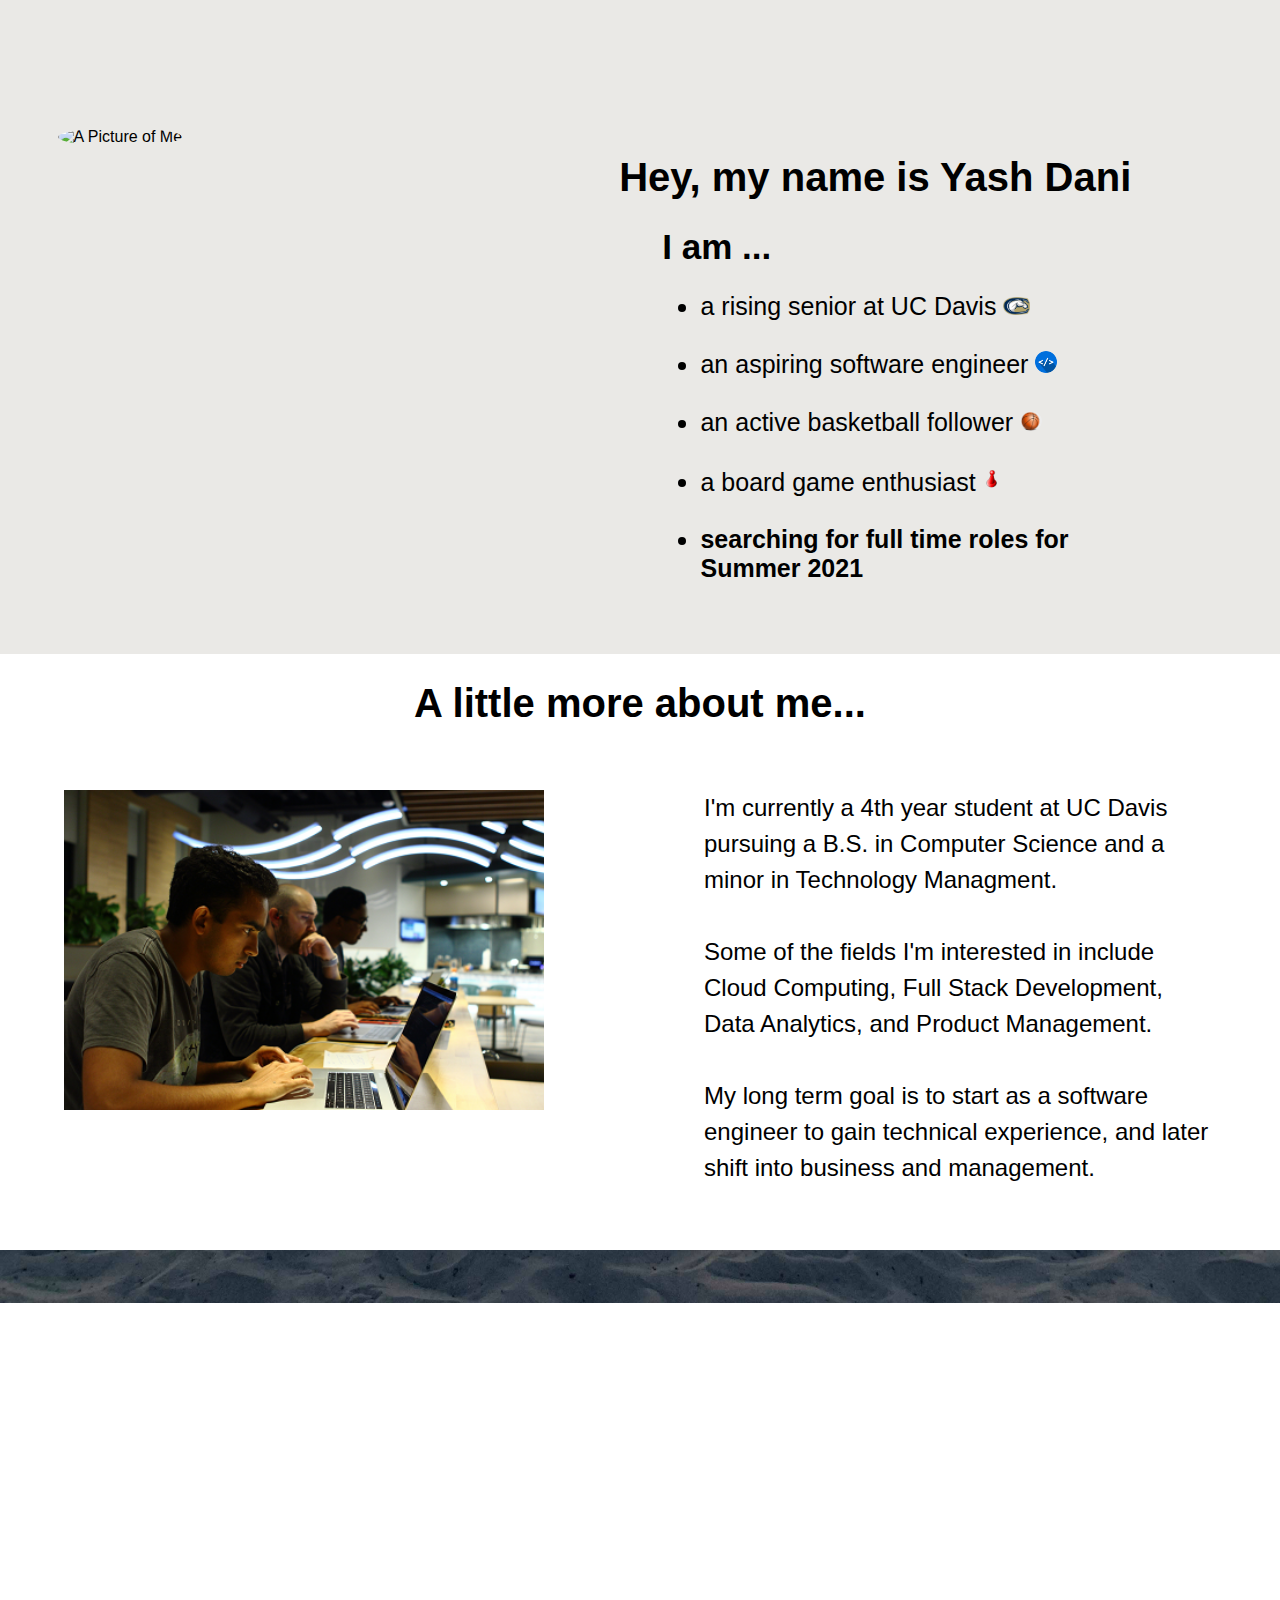
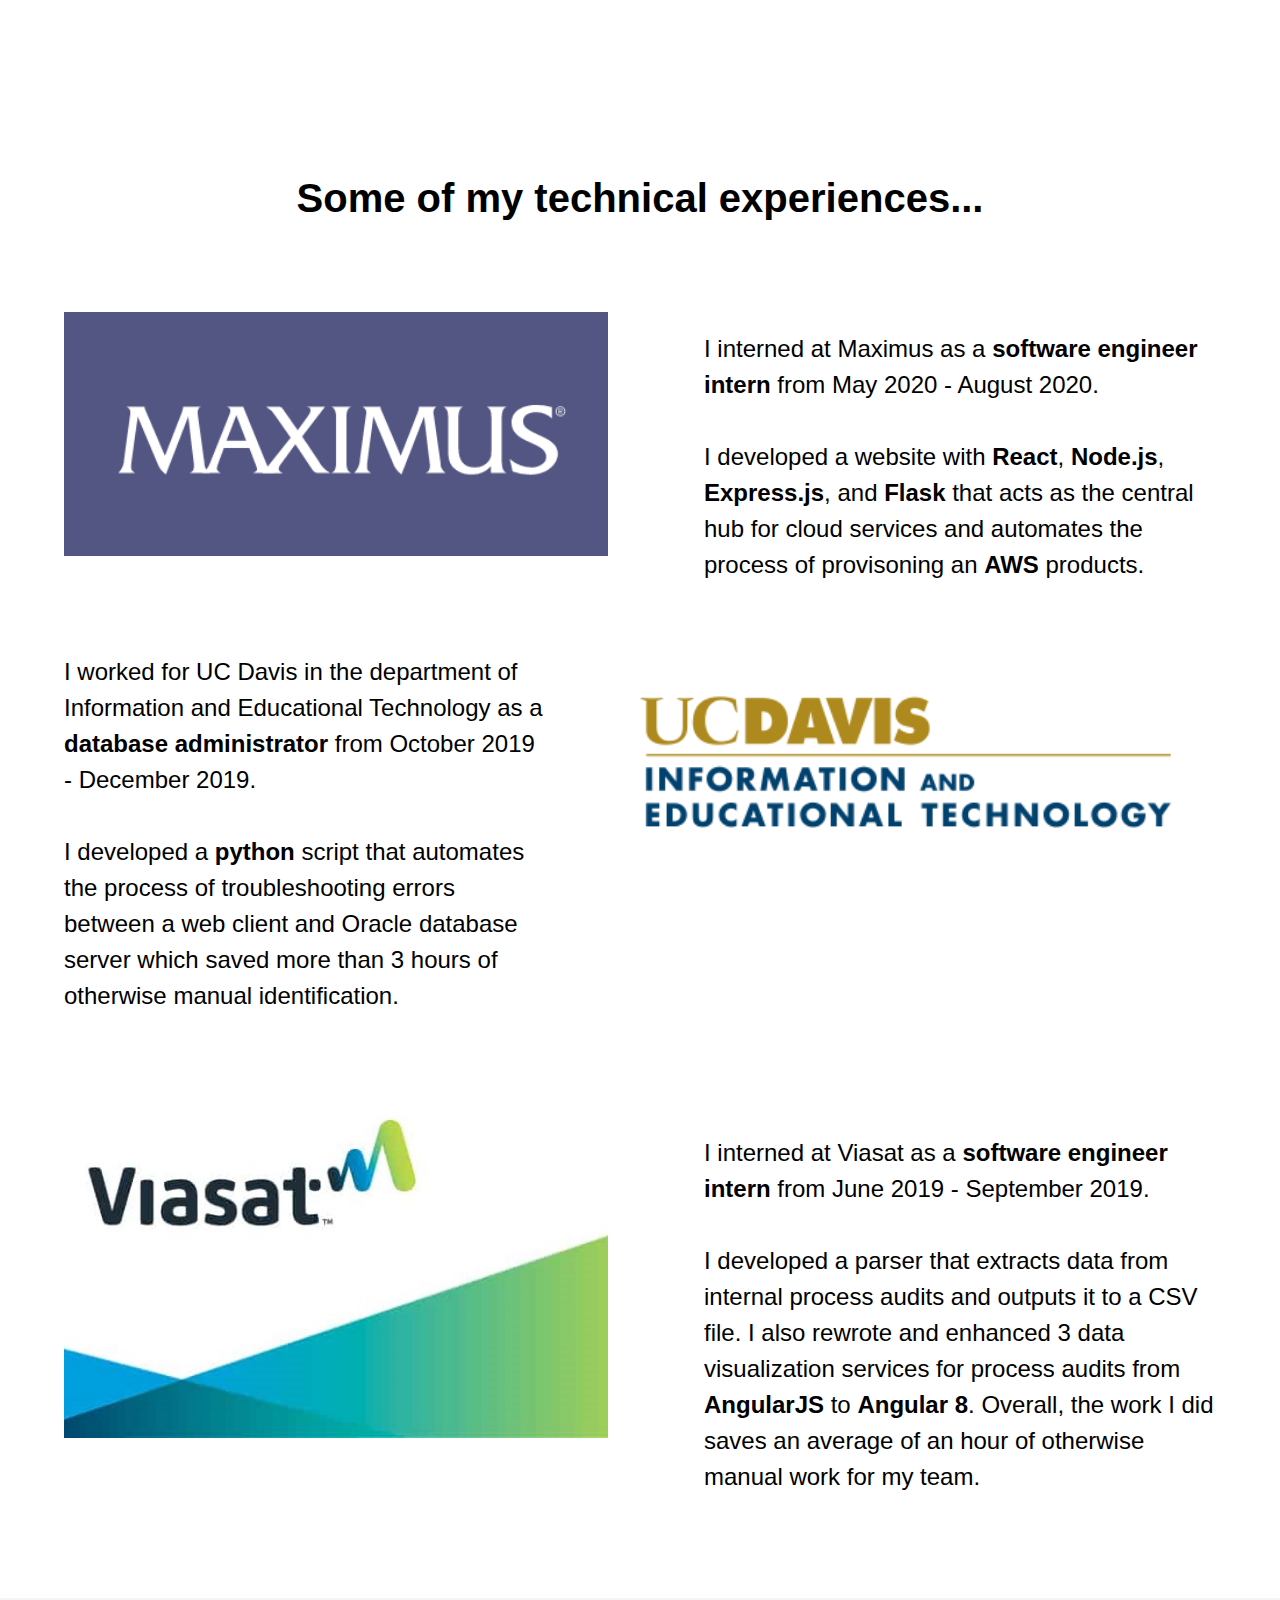
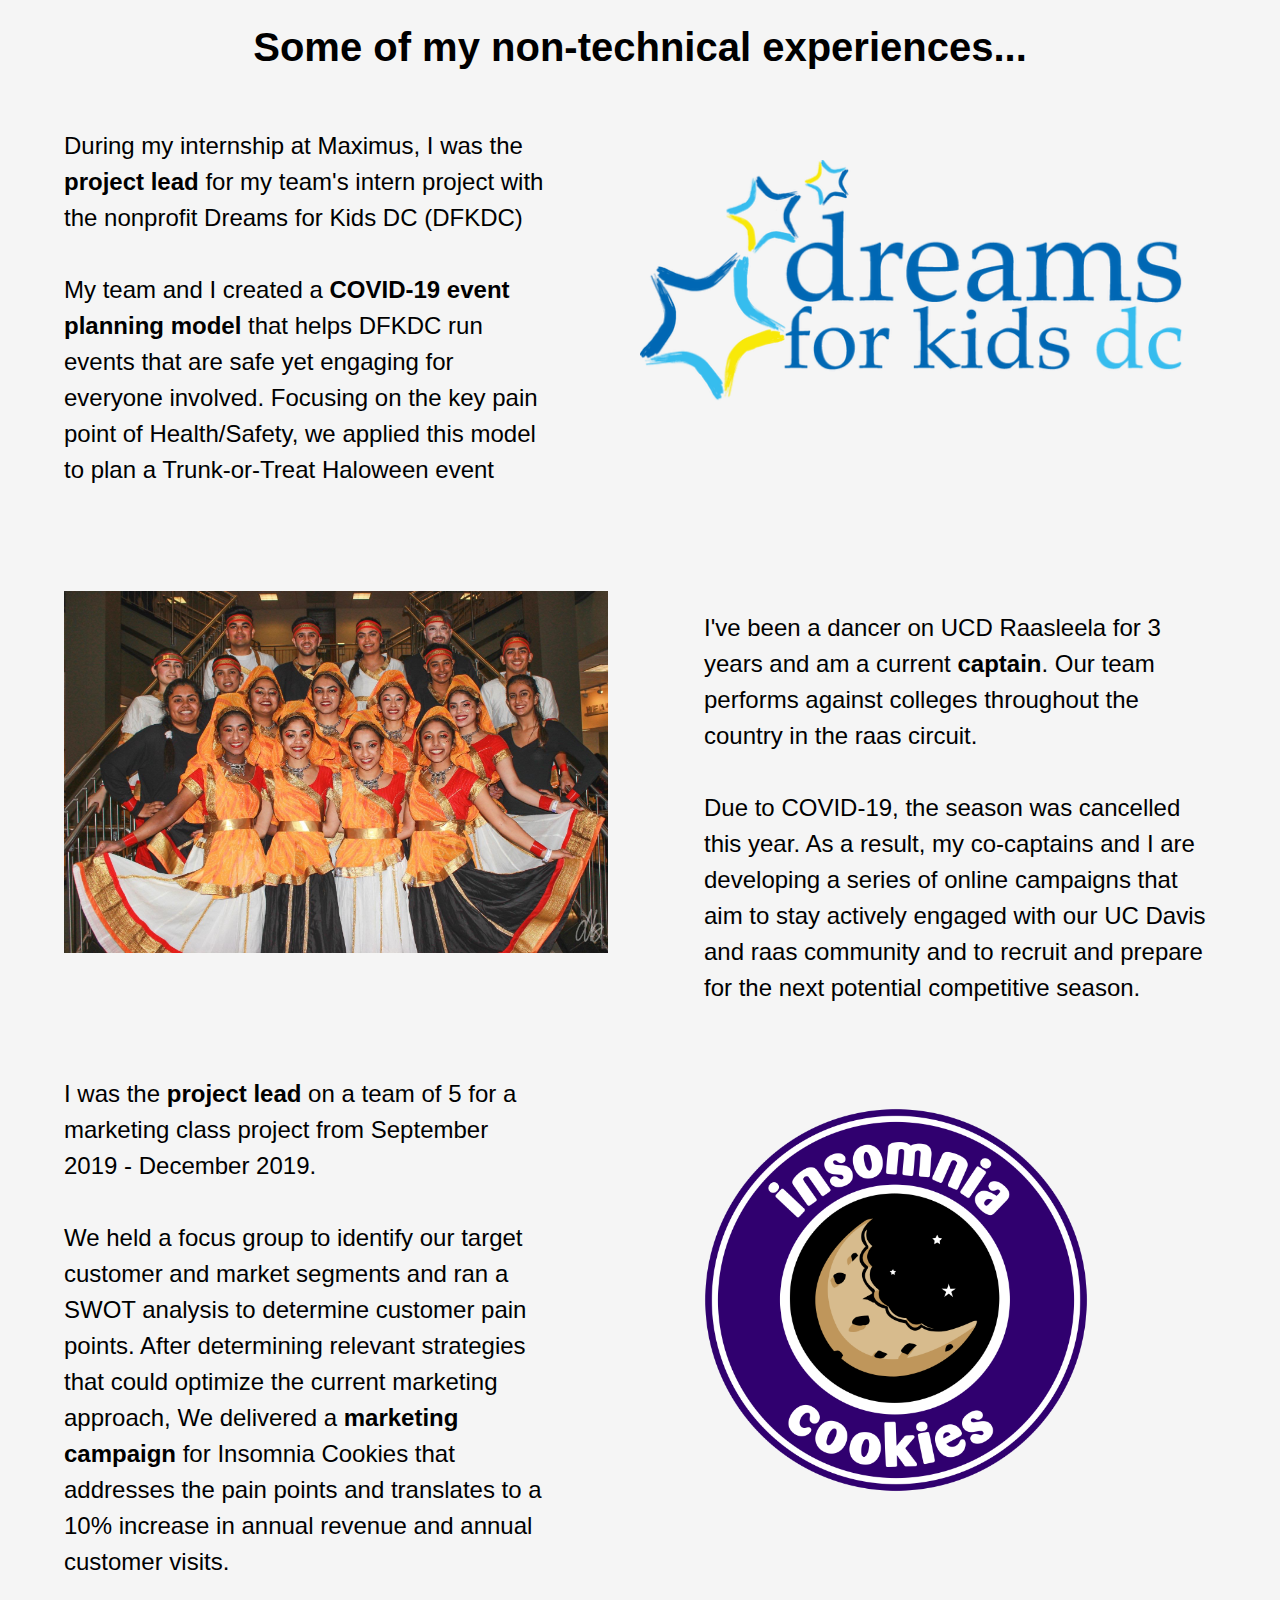
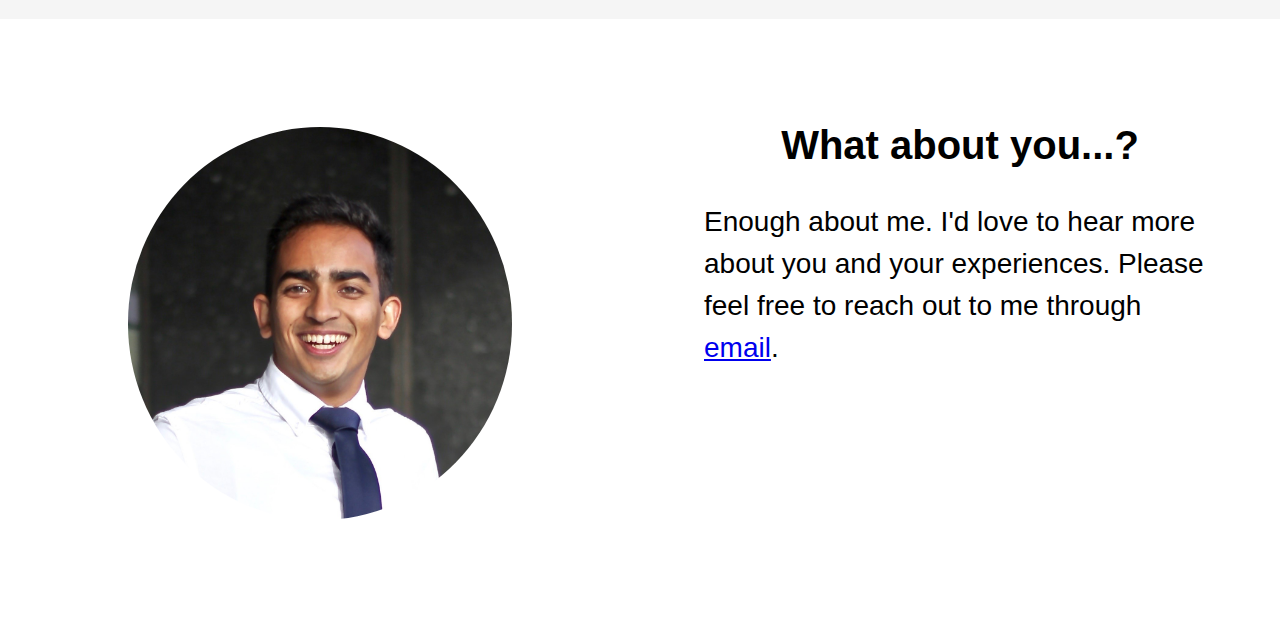
==== index.html @ a45365fd "updated viasat image name" ====
<!DOCTYPE html>
<html lang="en">
<head>
<title>Yash Dani - Home</title>
<meta charset="utf-8">
<meta name="viewport" content="width=device-width, initial-scale=1.0">
<link href="index.css" rel="stylesheet">
<link rel="icon" type="image/png" href="favicon-32x32.png" sizes="32x32" />
<link rel="icon" type="image/png" href="favicon-16x16.png" sizes="16x16" />
</head>
<body>
    <div id="header">
		<div id="profileContainer">
			<img src="profile.png" alt="A Picture of Me" id="profile">
		</div>
		<div id="headerTextContainer">
            <h1>Hey, my name is Yash Dani</h1>
            <div id="headerText">
                <h1>I am ...</h1> 
                <ul>
                    <li>
                        a rising senior at UC Davis
                        <img src="ucd.png" alt="UC Davis logo" id='ucd'>
                    </li>
                    <br>
                    <li>
                        an aspiring software engineer
                        <img src="codeLogo.png" alt="Code Symbol" id='codeLogo'>
                    </li>
                    <br>
                    <li>
                        an active basketball follower 
                        <img src="sports.jpg" alt="Sports" id='sports'>
                    </li>
                    <br>
                    <li>
                        a board game enthusiast
                        <img src="games.png" alt="Board Game Token" id='games'>
                    </li>
                    <br>
                    <li>
                        <span id="jobSearch">searching for full time roles for Summer 2021</span>
                    </li>
                </ul>

                
            </div>
        </div>
    </div>
    <div id="about">
        <h1 class="sectionHead">A little more about me...</h1>
        <div id="aboutContentContainer">
            <div id="aboutCodeImage">
                <img src="code.png" alt="Me coding" id='code'>
            </div>
            <div id="aboutCodeTextContainer">
                <div id="aboutCodeText">
                    I'm currently a 4th year student at UC Davis pursuing  a B.S. in 
                    Computer Science and a minor in Technology Managment.
                    <br>
                    <br>
                    Some of the fields I'm interested in include Cloud Computing,
                    Full Stack Development, Data Analytics, and Product Management.
                    <br>
                    <br>
                    My long term goal is to start as a software 
                    engineer to gain technical experience, and later 
                    shift into business and management. 
                </div>
            </div>
        </div>
    </div>

    <div id=parallax> </div>

    <div id="techExperience">
        <h1 class="sectionHead">Some of my technical experiences...</h1>
        <div id="oddContentContainer">
            <div id="oddImage">
                <img src="maximus.png" alt="Logo of Maximus" id='maximus'>
            </div>
            <div id="oddTextContainer">
                <div id="oddText">
                    I interned at Maximus as a <span class="bold">software engineer intern</span> from
                    May 2020 - August 2020.
                    <br>
                    <br>
                    I developed a website with <span class="bold">React</span>, <span class="bold">Node.js</span>, 
                    <span class="bold">Express.js</span>, and <span class="bold">Flask</span> that acts as the central 
                    hub for cloud services and automates the process of provisoning an <span class="bold">AWS</span> products.
                </div>
            </div>
        </div>

        <div id="evenContentContainer">
            <div id="evenImage">
                <img src="iet.png" alt="Logo of UC Davis IET" id='iet'>
            </div>
            <div id="evenTextContainer">
                <div id="evenText">
                    I worked for UC Davis in the department of Information and Educational Technology as a
                    <span class="bold">database administrator</span> from October 2019 - December 2019.
                    <br>
                    <br>
                    I developed a <span class="bold">python</span> script that automates the process of troubleshooting 
                    errors between a web client and Oracle database server which saved more than 3 hours of otherwise manual 
                    identification.
                </div>
            </div>
        </div>

        <div id="oddContentContainer">
            <div id="oddImage">
                <img src="Viasat.jpg" alt="Logo of Viasat" id='viasat'>
            </div>
            <div id="oddTextContainer">
                <div id="oddText">
                    I interned at Viasat as a <span class="bold">software engineer intern</span> from
                    June 2019 - September 2019.
                    <br>
                    <br>
                    I developed a parser that extracts data from internal process audits and outputs it to a CSV file.
                    I also rewrote and enhanced 3 data visualization services for process audits from 
                    <span class="bold">AngularJS</span> to <span class="bold">Angular 8</span>. Overall, 
                    the work I did saves an average of an hour of otherwise manual work for my team. 
                </div>
            </div>
        </div>
    </div>


    <div id="nontechExperience">
        <h1 class="sectionHead">Some of my non-technical experiences...</h1>
        <div id="evenContentContainer">
            <div id="evenImage">
                <img src="dfkdc.webp" alt="Logo of Dreams for Kids DC" id='dfkdc'>
            </div>
            <div id="evenTextContainer">
                <div id="evenText">
                    During my internship at Maximus, I was the <span class="bold">project lead</span> for my team's
                    intern project with the nonprofit Dreams for Kids DC (DFKDC)
                    <br>
                    <br>
                    My team and I created a <span class="bold">COVID-19 event planning model</span> that helps DFKDC
                    run events that are safe yet engaging for everyone involved. Focusing on the
                    key pain point of Health/Safety, we applied this model to plan a Trunk-or-Treat Haloween event
                </div>
            </div>
        </div>

        <div id="oddContentContainer">
            <div id="oddImage">
                <img src="raasTeam.jpg" alt="Raas Team Picture" id='raas'>
            </div>
            <div id="oddTextContainer">
                <div id="oddText">
                    I've been a dancer on UCD Raasleela for 3 years and am a current <span class="bold">captain</span>. 
                    Our team performs against colleges throughout the country in the raas circuit.
                    <br>
                    <br>
                    Due to COVID-19, the season was cancelled this year. As a result, my co-captains and I are developing
                    a series of online campaigns that aim to stay actively engaged with our UC Davis and raas community and 
                    to recruit and prepare for the next potential competitive season. 
                </div>
            </div>
        </div>

        <div id="evenContentContainer">
            <div id="insomniaImage">
                <img src="insomnia.png" alt="Logo of Insomnia Cookies" id='insomnia'>
            </div>
            <div id="evenTextContainer">
                <div id="evenText">
                    I was the <span class="bold">project lead</span> on a team of 5 for a marketing class project
                    from September 2019 - December 2019.
                    <br>
                    <br>
                    We held a focus group to identify our target customer and market segments and ran a SWOT analysis 
                    to determine customer pain points. After determining relevant strategies that could optimize the current 
                    marketing approach, We delivered a <span class="bold">marketing campaign</span> for Insomnia Cookies 
                    that addresses the pain points and translates to a 10% increase in annual revenue and annual customer visits.  
                </div>
            </div>
        </div>
    </div>


    <div id="actionAll">
        <div id="actionContentContainer">
            <div id="actionImage">
                <img src="yash.jpg" alt="Me" id='action'>
            </div>
            <div id="actionTextContainer">
                <div id="actionText">
                    <h1 class="sectionHead">What about you...?</h1>
                    <!-- If you'd like a more formal representation of my work feel free to 
                    <a href="Yash_Dani_Resume.pdf" download>click here</a> 
                    for my resume.--> 
                    Enough about me. I'd love to hear more about you and your experiences.
                    Please feel free to reach out to me through <a href="mailto:yadani@ucdavis.edu">email</a>.
                </div>
            </div>
        </div>

<!-- 
        <div id="actionContentContainer">
            <div id="actionImage">
                <img src="yash.jpg" alt="Me" id='action'>
            </div>
            <div id="actionTextContainer">
                <div id="actionText">
                    If you'd like a more formal representation of my work feel free to 
                    <a href="Yash_Dani_Resume.pdf" download>click here</a> 
                    for my resume. But enough about me, what about you? I'd love to hear more about some of you and your experiences.
                    Please feel free to reach out to me at yadani@ucdavis.edu.   
                </div>
            </div>
        </div> -->
        <!-- <div id="actionTextContainer">
             
        </div>
        <div id="actionImage">
            <img src="yash.jpg" alt="Me" id='action'>
        </div> -->
    </div>


</body>
---- index.css ----
/* Extra small devices (phones, 600px and down) */
@media only screen and (max-width: 600px) {

    body { 
        margin: 0px;
        font-family: sans-serif;
    }
    
    #header {
        height: 100%;
        background-color: #eae9e6;
        overflow: auto;
        padding-top: 10%;
    }
    
    #profile {
        margin-left: auto;
        margin-right: auto;
        width: 30%;
        height: 30%;
        border-radius: 50%;
        margin-left: 35%;
      }
    
    #profileContainer {
        width: 100%; 
    }
    
    
    #headerTextContainer h1 {
        font-size: 30px;
        text-align: center;
    }
    
    #headerText {
        display: none;
    }
    
    #ucd {
        display: none;
    }
    
    #codeLogo {
        display: none;
    }
    
    #sports {
        display: none;
    }
    
    #games {
        display: none;
    }
    
    #jobSearch {
        font-weight: bold;
    }
    
    .sectionHead {
        font-size: 25px;
        text-align: center;
    }
    
    #about {
        overflow: auto;
        margin-bottom: 5%;
    }
    
    #aboutContentContainer {
        margin-top: 5%;
    }
    
    #aboutCodeImage {
        display: none;
    }
    
    #aboutCodeTextContainer {
        width: 100%;
    }
    
    #aboutCodeText {
        margin-right: 10%;
        margin-left: 10%;
        font-size: 20px;
        line-height: 1.5;
    }
    
    #code {
        display: none;
    }
    
    #parallax {
        background-image: url("sunset.jpeg");
        min-height: 300px; 
        background-attachment: fixed;
        background-position: center;
        background-repeat: no-repeat;
        background-size: cover;
      }
    
    .bold {
        font-weight: bold;
    }
    
    
    #techExperience {
        overflow: auto;
        margin-bottom: 5%;
    }
    
    #nontechExperience {
        overflow: auto;
        margin-bottom: 5%;
        background-color: #F5F5F5;
    }
    
    #maximus {
        margin-left: 10%;
        width: 75%;
        height: 75%;
    }
    
    #viasat {
        margin-left: 10%;
        width: 75%;
        height: 75%;
    }
    
    #iet {
        margin-left: 10%;
        width: 75%;
        height: 75%;
    }
    
    #dfkdc {
        margin-left: 10%;
        width: 75%;
        height: 75%;
    }
    
    #raas {
        margin-left: 10%;
        width: 75%;
        height: 75%;
    }
    
    #insomnia {
        margin-left: 10%;
        margin-bottom: 10%;
        width: 75%;
        height: 75%;
    }
    
    #insomniaImage {
        margin-left: auto;
        margin-right: auto;
        margin-top: 5%;
        width: 50%;
    }
    
    #oddContentContainer {
        margin-top: 5%;
        overflow: auto;
    }
    
    #oddImage {
        margin-left: auto;
        margin-right: auto;
        margin-top: 5%;
        width: 90%;
    }
    
    #oddTextContainer {
        width: 90%;
    }
    
    #oddText {
        margin-top: 5%;
        margin-left: 10%;
        text-align: left;
        font-size: 17px;
        line-height: 1.5;
    }
    
    #evenContentContainer {
        margin-top: 5%;
        overflow: auto;
        margin-bottom: 5%;
    }
    
    #evenImage {
        margin-left: auto;
        margin-right: auto;
        margin-top: 5%;
        width: 90%;
    }
    
    #evenTextContainer {
        width: 90%;
    }
    
    #evenText {
        margin-top: 5%;
        margin-left: 10%;
        text-align: left;
        font-size: 17px;
        line-height: 1.5;
    }


    #actionContentContainer {
        margin-top: 5%;
        overflow: auto;
    }
    
    #actionImage {
        margin-left: auto;
        margin-right: auto;
        margin-top: 5%;
        width: 90%;
    }
    
    #actionTextContainer {
        width: 90%;
    }
    
    #actionText {
        margin-top: 5%;
        margin-left: 10%;
        text-align: left;
        font-size: 17px;
        line-height: 1.5;
    }

    #actionAll {
        margin-bottom: 10%;
    }
    
    #action {
        width: 40%;
        height: 40%;
        border-radius: 50%;
        margin-left: 30%;
    }   
}


/* Small devices (portrait tablets and large phones, 600px and up) */
@media only screen and (min-width: 600px) {

    body { 
        margin: 0px;
        font-family: sans-serif;
    }
    
    #header {
        height: 100%;
        background-color: #eae9e6;
        overflow: auto;
        padding-top: 10%;
    }
    
    #profile {
        margin-left: auto;
        margin-right: auto;
        width: 35%;
        height: 35%;
        border-radius: 50%;
        margin-left: 35%;
      }
    
    #profileContainer {
        width: 100%; 
    }
    
    
    #headerTextContainer h1 {
        font-size: 40px;
        text-align: center;
    }
    
    #headerText {
        display: none;
    }
    
    #ucd {
        display: none;
    }
    
    #codeLogo {
        display: none;
    }
    
    #sports {
        display: none;
    }
    
    #games {
        display: none;
    }
    
    #jobSearch {
        font-weight: bold;
    }
    
    .sectionHead {
        font-size: 30px;
        text-align: center;
    }
    
    #about {
        overflow: auto;
        margin-bottom: 5%;
    }
    
    #aboutContentContainer {
        margin-top: 5%;
    }
    
    #aboutCodeImage {
        display: none;
    }
    
    #aboutCodeTextContainer {
        width: 100%;
    }
    
    #aboutCodeText {
        margin-right: 10%;
        margin-left: 10%;
        font-size: 20px;
        line-height: 1.5;
    }
    
    #code {
        display: none;
    }
    
    #parallax {
        background-image: url("sunset.jpeg");
        min-height: 300px;
        background-attachment: fixed;
        background-position: center;
        background-repeat: no-repeat;
        background-size: cover;
      }
    
    .bold {
        font-weight: bold;
    }
    
    
    #techExperience {
        overflow: auto;
        margin-bottom: 5%;
    }
    
    #nontechExperience {
        overflow: auto;
        margin-bottom: 5%;
        background-color: #F5F5F5;
    }
    
    #maximus {
        margin-left: 10%;
        width: 75%;
        height: 75%;
    }
    
    #viasat {
        margin-left: 10%;
        width: 75%;
        height: 75%;
    }
    
    #iet {
        margin-left: 10%;
        width: 75%;
        height: 75%;
    }
    
    #dfkdc {
        margin-left: 10%;
        width: 75%;
        height: 75%;
    }
    
    #raas {
        margin-left: 10%;
        width: 75%;
        height: 75%;
    }
    
    #insomnia {
        margin-left: 10%;
        margin-bottom: 10%;
        width: 75%;
        height: 75%;
    }
    
    #insomniaImage {
        margin-left: auto;
        margin-right: auto;
        margin-top: 5%;
        width: 50%;
    }
    
    #oddContentContainer {
        margin-top: 5%;
        overflow: auto;
    }
    
    #oddImage {
        margin-left: auto;
        margin-right: auto;
        margin-top: 5%;
        width: 90%;
    }
    
    #oddTextContainer {
        width: 90%;
    }
    
    #oddText {
        margin-top: 5%;
        margin-left: 10%;
        text-align: left;
        font-size: 22px;
        line-height: 1.5;
    }
    
    #evenContentContainer {
        margin-top: 5%;
        overflow: auto;
        margin-bottom: 5%;
    }
    
    #evenImage {
        margin-left: auto;
        margin-right: auto;
        margin-top: 5%;
        width: 90%;
    }
    
    #evenTextContainer {
        width: 90%;
    }
    
    #evenText {
        margin-top: 5%;
        margin-left: 10%;
        text-align: left;
        font-size: 22px;
        line-height: 1.5;
    }

    #actionAll {
        margin-bottom: 10%;
    }
    

    #actionContentContainer {
        margin-top: 5%;
        overflow: auto;
    }
    
    #actionImage {
        margin-left: auto;
        margin-right: auto;
        margin-top: 5%;
        width: 90%;
    }
    
    #actionTextContainer {
        width: 90%;
    }
    
    #actionText {
        margin-top: 5%;
        margin-left: 10%;
        text-align: left;
        font-size: 22px;
        line-height: 1.5;
    }
    
    #action {
        width: 40%;
        height: 40%;
        border-radius: 50%;
        margin-left: 30%;
    }   
    
}


/* Medium devices (landscape tablets, 768px and up) */
@media only screen and (min-width: 851px) {

    body { 
        margin: 0px;
        font-family: sans-serif;
    }
    
    #header {
        height: 100%;
        background-color: #eae9e6;
        overflow: auto;
        padding-top: 10%;
    }
    
    #profile {
        margin-left: 15%;
        margin-right: auto;
        width: 80%;
        height: 80%;
        border-radius: 50%;
        margin-bottom: 10%;
      }
    
    #profileContainer {
        float: left;
        width: 45%; 
    }
    
    #headerTextContainer {
        float: right;
        width: 55%;
    }
    
    #headerTextContainer h1 {
        font-size: 23px;
        margin-right: 35%;
    }
    
    #headerText {
        margin-bottom: 10%;
        display: block;
    }

    #headerText h1 {
        margin-right: 65%;
        font-size: 20px;
    }

    #headerText ul {
        margin-left: 15%;
        margin-right: 5%;
        font-size: 19px;
    }
  
    
    #ucd {
        width: 6%;
        height: 6%;
        display: inline-block;

    }
    
    #codeLogo {
        width: 5%;
        height: 5%;
        border-radius: 50%;
        display: inline-block;
    }
    
    #sports {
        width: 5%;
        height: 5%;
        border-radius: 50%;
        display: inline-block;
    }
    
    #games {
        width: 4%;
        height: 4%;
        display: inline-block;
    }
    
    #jobSearch {
        font-weight: bold;
        display: block;
    }
    
    .sectionHead {
        font-size: 35px;
        text-align: center;
    }
    
    #about {
        overflow: auto;
        margin-bottom: 5%;
    }
    
    #aboutContentContainer {
        margin-top: 5%;
    }
    
    #aboutCodeImage {
        display: none;
    }
    
    #aboutCodeTextContainer {
        width: 100%;
    }
    
    #aboutCodeText {
        margin-right: 10%;
        margin-left: 10%;
        font-size: 25px;
        line-height: 1.5;
    }
    
    #code {
        display: none;
    }
    
    #parallax {
        background-image: url("sunset.jpeg");
        min-height: 300px;
        background-attachment: fixed;
        background-position: center;
        background-repeat: no-repeat;
        background-size: cover;
      }
    
    .bold {
        font-weight: bold;
    }
    
    
    #techExperience {
        overflow: auto;
        margin-bottom: 5%;
    }
    
    #nontechExperience {
        overflow: auto;
        margin-bottom: 5%;
        background-color: #F5F5F5;
    }
    
    #maximus {
        margin-left: 20%;
        width: 60%;
        height: 60%;
    }
    
    #viasat {
        margin-left: 20%;
        width: 60%;
        height: 60%;
    }
    
    #iet {
        margin-left: 20%;
        width: 60%;
        height: 60%;
    }
    
    #dfkdc {
        margin-left: 20%;
        width: 60%;
        height: 60%;
    }
    
    #raas {
        margin-left: 20%;
        width: 60%;
        height: 60%;
    }
    
    #insomnia {
        margin-left: 20%;
        width: 70%;
        height: 70%;
    }
    
    #insomniaImage {
        margin-left: auto;
        margin-right: auto;
        margin-top: 5%;
        width: 50%;
    }
    
    #oddContentContainer {
        margin-top: 5%;
        overflow: auto;
    }
    
    #oddImage {
        margin-left: auto;
        margin-right: auto;
        margin-top: 5%;
        width: 90%;
    }
    
    #oddTextContainer {
        width: 90%;
    }
    
    #oddText {
        margin-top: 5%;
        margin-left: 10%;
        text-align: left;
        font-size: 22px;
        line-height: 1.5;
    }
    
    #evenContentContainer {
        margin-top: 5%;
        overflow: auto;
        margin-bottom: 5%;
    }
    
    #evenImage {
        margin-left: auto;
        margin-right: auto;
        margin-top: 5%;
        width: 90%;
    }
    
    #evenTextContainer {
        width: 90%;
    }
    
    #evenText {
        margin-top: 5%;
        margin-left: 10%;
        text-align: left;
        font-size: 22px;
        line-height: 1.5;
    }

    #actionAll {
        margin-bottom: 10%;
    }
        
    #actionContentContainer {
        margin-top: 5%;
        overflow: auto;
    }

    #actionImage {
        float: left;
        width: 50%;
        margin-top: 0%;
    }

    #actionTextContainer {
        float: right;
        width: 50%;
        margin: 0%;
    }

    #actionText {
        margin-right: 10%;
        font-size: 24px;
        line-height: 1.5;
    }
    
    #action {
        width: 50%;
        height: 50%;
        border-radius: 50%;
        margin-left: 30%;
        margin-bottom: 5%;
        margin-top: 5%;
    }   
}

/* Large devices (laptops/desktops, 1000px and up) */
@media only screen and (min-width: 1000px) {

    body { 
        margin: 0px;
        font-family: sans-serif;
    }
    
    #header {
        height: 100%;
        background-color: #eae9e6;
        overflow: auto;
        padding-top: 10%;
    }
    
    #profile {
        margin-left: auto;
        margin-right: auto;
        width: 90%;
        height: 90%;
        border-radius: 50%;
        margin-left: 10%;
      }
    
    #profileContainer {
        float: left;
        width: 45%; 
    }
    
    #headerTextContainer {
        float: right;
        width: 55%;
    }
    
    #headerTextContainer h1 {
        font-size: 35px;
        margin-right: 10%;
    }
    
    #headerText {
        margin-right: 20%;
        margin-bottom: 10%;
    }

    #headerText h1 {
        font-size: 27px;
        margin-right: 50%;
    }

    #headerText ul {
        font-size: 23px;
        margin-right: 0%;
        margin-left: 15%;
    }
    
    #ucd {
        width: 6%;
        height: 6%;
    }
    
    #codeLogo {
        width: 5%;
        height: 5%;
        border-radius: 50%;
    }
    
    #sports {
        width: 5%;
        height: 5%;
        border-radius: 50%;
    }
    
    #games {
        width: 4%;
        height: 4%;
    }
    
    #jobSearch {
        font-weight: bold;
    }
    
    .sectionHead {
        font-size: 40px;
        text-align: center;
    }
    
    #about {
        overflow: auto;
        margin-bottom: 5%;
    }
    
    #aboutContentContainer {
        margin-top: 5%;
    }
    
    #aboutCodeImage {
        float: left;
        width: 50%;
        display: block;
    }
    
    #aboutCodeTextContainer {
        float: right;
        width: 50%;
    }
    
    #aboutCodeText {
        margin-right: 10%;
        font-size: 20px;
        line-height: 1.5;
    }
    
    #code {
        margin-left: 10%;
        width: 75%;
        height: 75%;
        display: block;
    }
    
    #parallax {
        background-image: url("sunset.jpeg");
        min-height: 500px; 
        background-attachment: fixed;
        background-position: center;
        background-repeat: no-repeat;
        background-size: cover;
      }
    
    .bold {
        font-weight: bold;
    }
    
    
    #techExperience {
        overflow: auto;
        margin-bottom: 5%;
    }
    
    #nontechExperience {
        overflow: auto;
        margin-bottom: 5%;
        background-color: #F5F5F5;
    }
    
    #maximus {
        margin-left: 10%;
        /* margin-top: 0%; */
        width: 85%;
        height: 85%;
    }
    
    #viasat {
        margin-left: 10%;
        /* margin-top: 0%; */
        width: 85%;
        height: 85%;
    }
    
    #iet {
        margin-right: 0%;
        margin-left: 0%;
        width: 85%;
        height: 85%;
    }
    
    #dfkdc {
        margin-right: 0%;
        margin-left: 0%;
        width: 85%;
        height: 85%;
    }
    
    #raas {
        margin-left: 10%;
        width: 85%;
        height: 85%;
    }
    
    #insomnia {
        margin-left: 10%;
        margin-bottom: 10%;
        width: 60%;
        height: 60%;
    }
    
    #insomniaImage {
        float: right;
        width: 50%;
    }
    
    #oddContentContainer {
        margin-top: 5%;
        overflow: auto;
    }
    
    #oddImage {
        float: left;
        width: 50%;
    }
    
    #oddTextContainer {
        float: right;
        width: 50%;
    }
    
    #oddText {
        margin-right: 10%;
        font-size: 20px;
        line-height: 1.5;
        margin-top: 13%;
    }
    
    #evenContentContainer {
        margin-top: 5%;
        overflow: auto;
    }
    
    #evenImage {
        float: right;
        width: 50%;
        margin-left: 0%;
        margin-right: 0%;
    }
    
    #evenTextContainer {
        float: left;
        width: 50%;
    }
    
    #evenText {
        margin-left: 10%;
        margin-right: 15%;
        font-size: 20px;
        line-height: 1.5;
    }
    
    #actionAll {
        margin-bottom: 10%;
    }
        
    #actionContentContainer {
        margin-top: 5%;
        overflow: auto;
    }

    #actionImage {
        float: left;
        width: 50%;
    }

    #actionTextContainer {
        float: right;
        width: 50%;
        margin: 0%;
    }

    #actionText {
        margin-right: 10%;
        font-size: 28px;
        line-height: 1.5;
    }
    
    #action {
        width: 50%;
        height: 50%;
        border-radius: 50%;
        margin-left: 20%;
        margin-bottom: 5%;
        margin-top: 7%;
    }   
}



/* Extra large devices (large laptops and desktops, 1200px and up) */
@media only screen and (min-width: 1200px) {

    body { 
        margin: 0px;
        font-family: sans-serif;
    }

    #header {
        height: 100%;
        background-color: #eae9e6;
        overflow: auto;
        padding-top: 10%;
    }

    #profile {
        margin-left: auto;
        margin-right: auto;
        width: 80%;
        height: 80%;
        border-radius: 50%;
        margin-left: 10%;
    }

    #profileContainer {
        float: left;
        width: 45%; 
    }

    #headerTextContainer {
        float: right;
        width: 55%;
    }

    #headerTextContainer h1 {
        font-size: 40px;
        margin-right: 15%;
    }

    #headerText {
        margin-right: 20%;
        margin-bottom: 10%;
    }

    #headerText h1 {
        font-size: 35px;
        margin-right: 50%;
    }

    #headerText ul {
        font-size: 25px;
    }

    #ucd {
        width: 6%;
        height: 6%;
    }

    #codeLogo {
        width: 5%;
        height: 5%;
        border-radius: 50%;
    }

    #sports {
        width: 5%;
        height: 5%;
        border-radius: 50%;
    }

    #games {
        width: 4%;
        height: 4%;
    }

    #jobSearch {
        font-weight: bold;
    }

    .sectionHead {
        font-size: 40px;
        text-align: center;
    }

    #about {
        overflow: auto;
        margin-bottom: 5%;
    }

    #aboutContentContainer {
        margin-top: 5%;
    }

    #aboutCodeImage {
        float: left;
        width: 50%;
    }

    #aboutCodeTextContainer {
        float: right;
        width: 50%;
    }

    #aboutCodeText {
        margin-right: 10%;
        font-size: 24px;
        line-height: 1.5;
    }

    #code {
        margin-left: 10%;
        width: 75%;
        height: 75%;
    }

    #parallax {
        background-image: url("sunset.jpeg");
        min-height: 500px; 
        background-attachment: fixed;
        background-position: center;
        background-repeat: no-repeat;
        background-size: cover;
    }

    .bold {
        font-weight: bold;
    }


    #techExperience {
        overflow: auto;
        margin-bottom: 5%;
    }

    #nontechExperience {
        overflow: auto;
        margin-bottom: 5%;
        background-color: #F5F5F5;
    }

    #maximus {
        margin-left: 10%;
        width: 85%;
        height: 85%;
    }

    #viasat {
        margin-left: 10%;
        width: 85%;
        height: 85%;
    }

    #iet {
        margin-right: 10%;
        width: 85%;
        height: 85%;
    }

    #dfkdc {
        margin-right: 10%;
        width: 85%;
        height: 85%;
    }

    #raas {
        margin-left: 10%;
        width: 85%;
        height: 85%;
    }

    #insomnia {
        margin-left: 10%;
        margin-bottom: 10%;
        width: 60%;
        height: 60%;
    }

    #insomniaImage {
        float: right;
        width: 50%;
    }

    #oddContentContainer {
        margin-top: 0%;
        overflow: auto;
        margin-bottom: 3%;
    }

    #oddImage {
        float: left;
        width: 50%;
    }

    #oddTextContainer {
        float: right;
        width: 50%;
    }

    #oddText {
        margin-right: 10%;
        font-size: 24px;
        line-height: 1.5;
    }

    #evenContentContainer {
        margin-top: 0%;
        margin-bottom: 3%;
        overflow: auto;
    }

    #evenImage {
        float: right;
        width: 50%;
    }

    #evenTextContainer {
        float: left;
        width: 50%;
    }

    #evenText {
        margin-left: 10%;
        margin-right: 15%;
        font-size: 24px;
        line-height: 1.5;
    }

    #actionAll {
        margin-bottom: 5%;
    }
        
    #actionContentContainer {
        margin-top: 5%;
        overflow: auto;
    }

    #actionImage {
        float: left;
        width: 50%;
    }

    #actionTextContainer {
        float: right;
        width: 50%;
        margin: 0%;
    }

    #actionText {
        margin-right: 10%;
        font-size: 28px;
        line-height: 1.5;
    }
    
    #action {
        width: 60%;
        height: 60%;
        border-radius: 50%;
        margin-left: 20%;
        margin-bottom: 5%;
        margin-top: 7%;
    }   
}
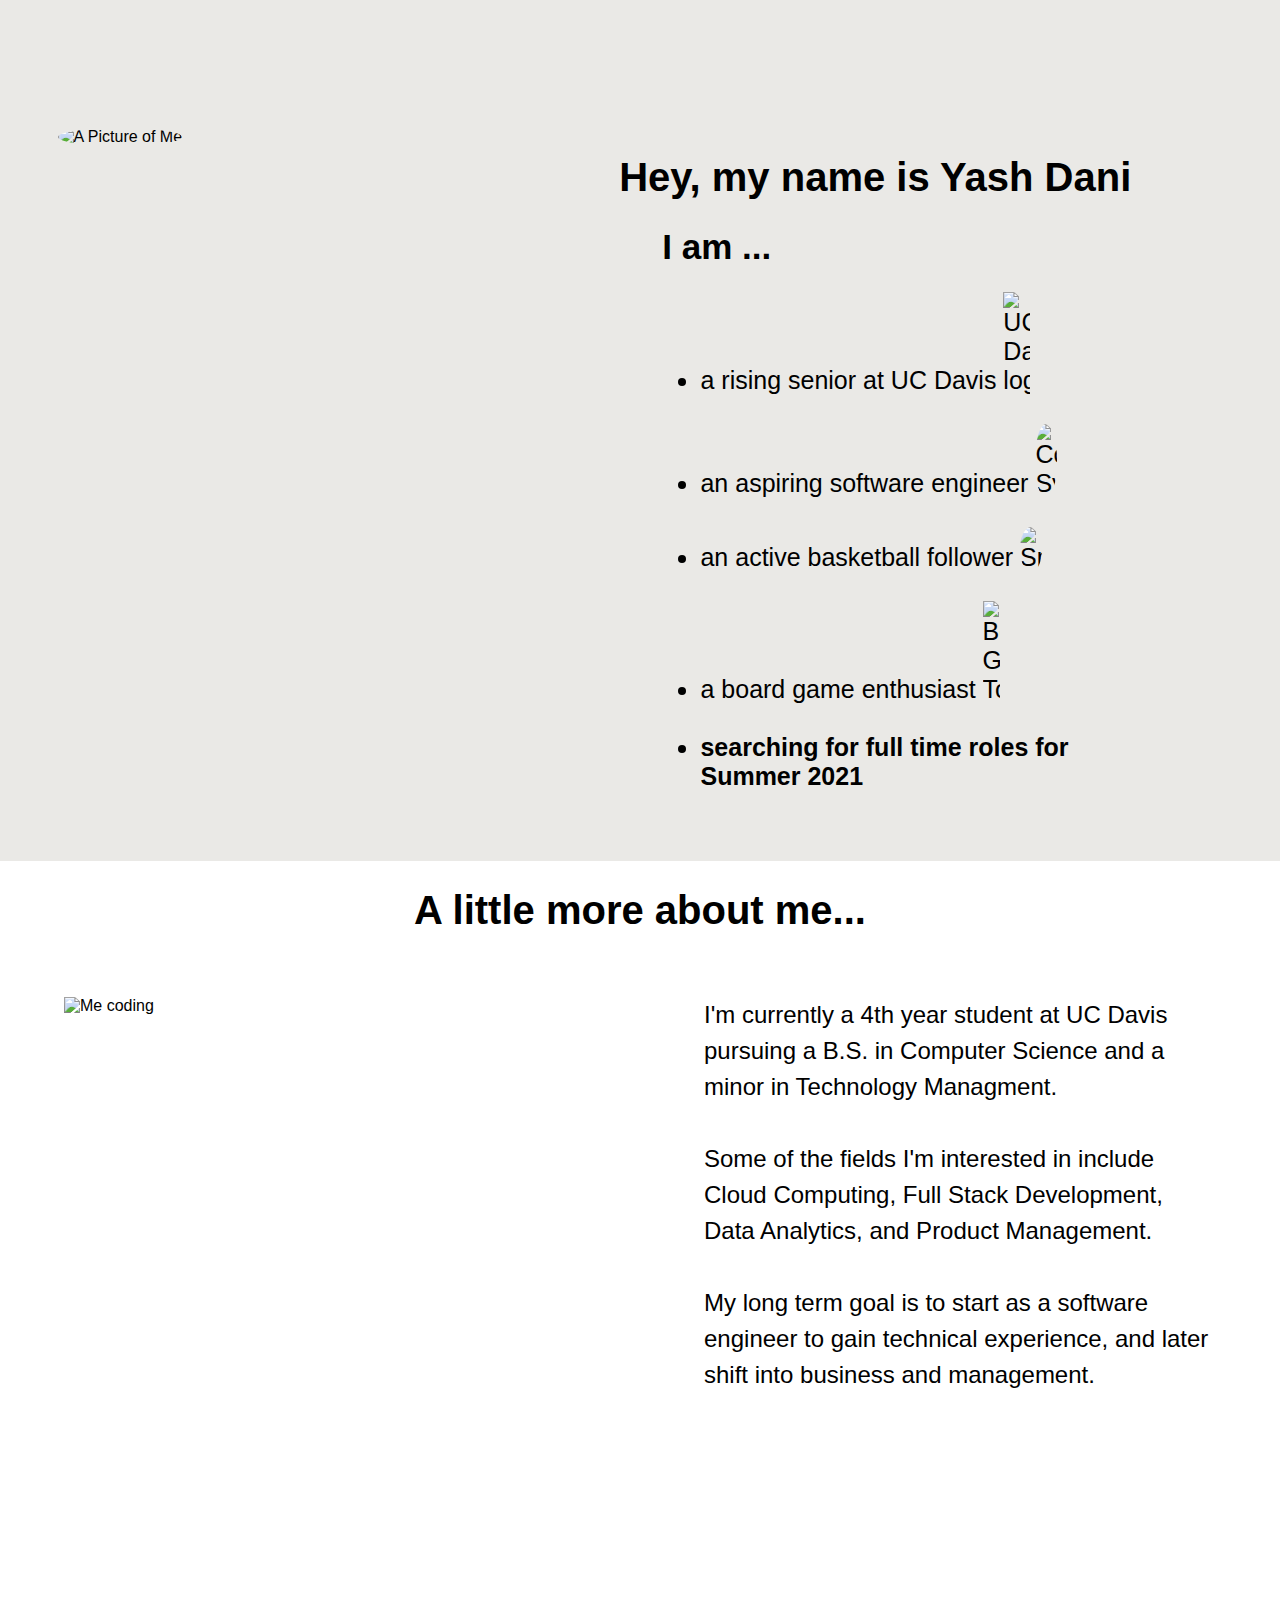
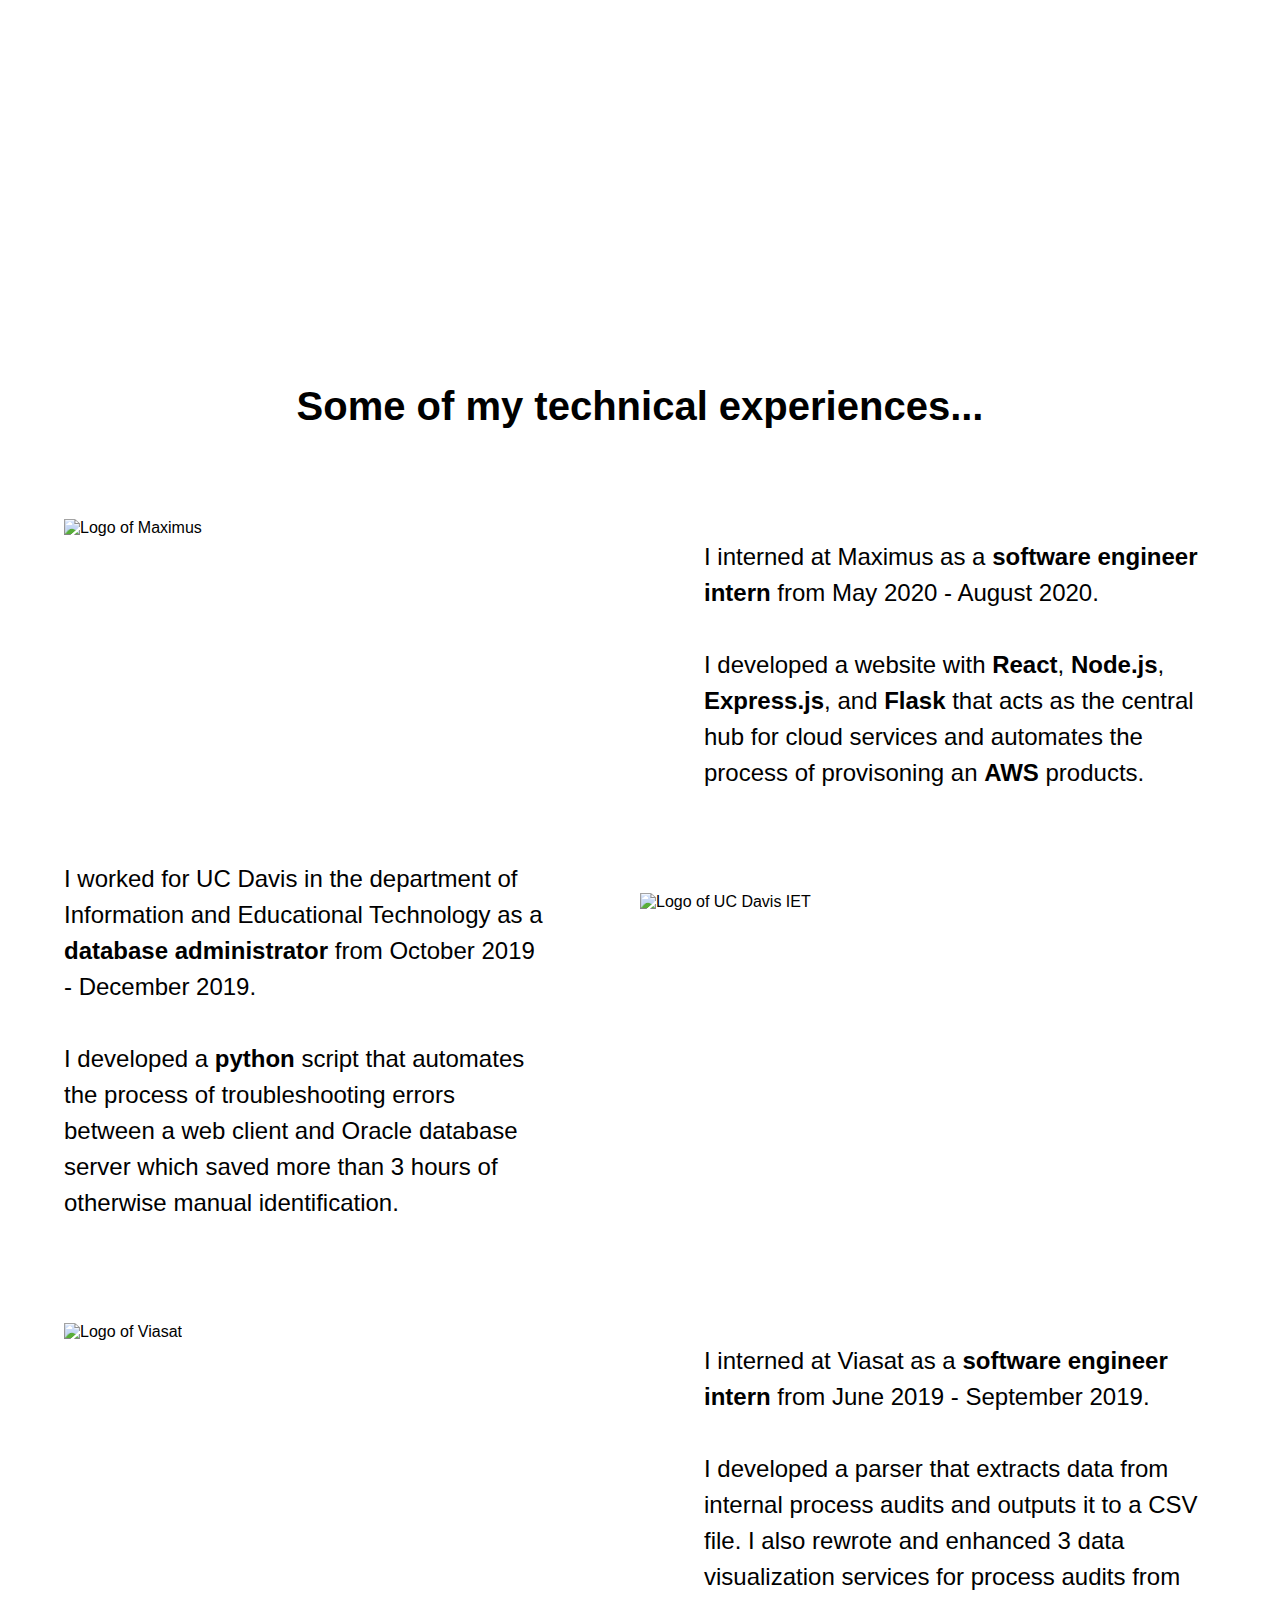
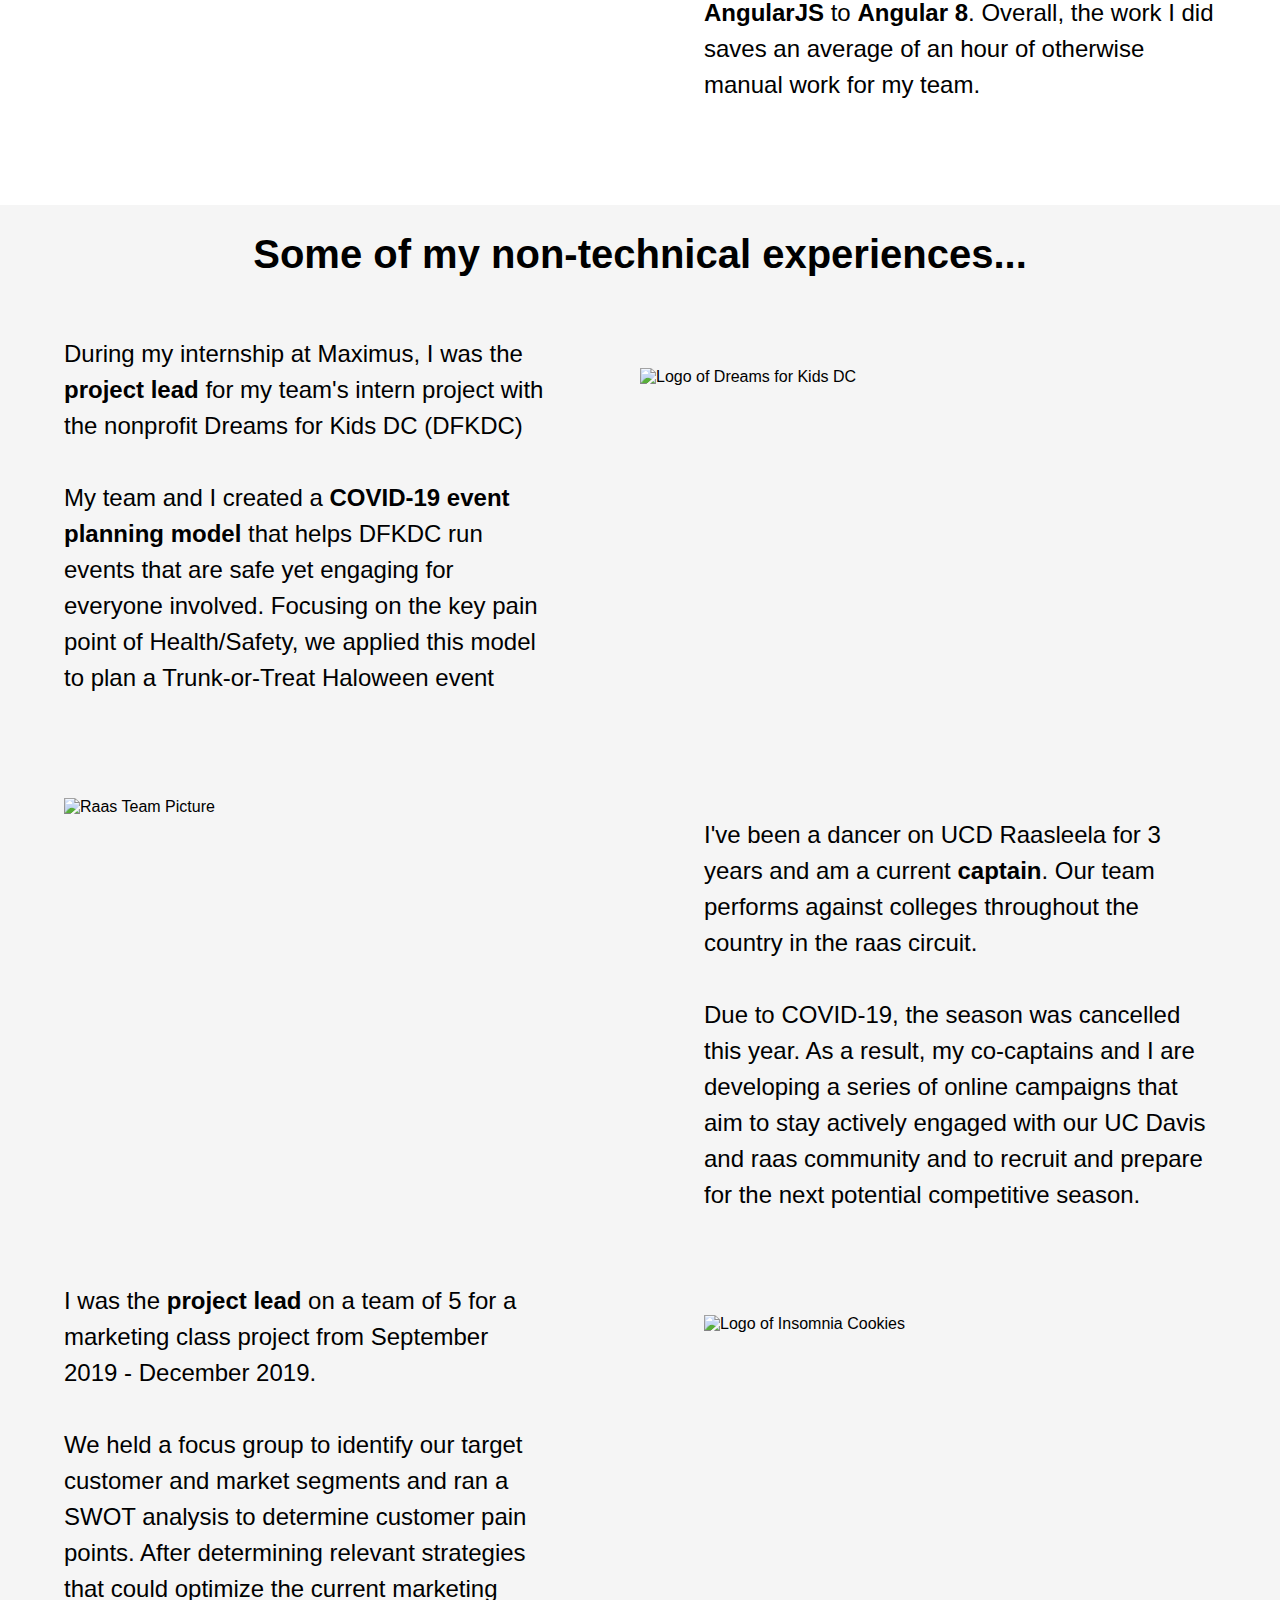
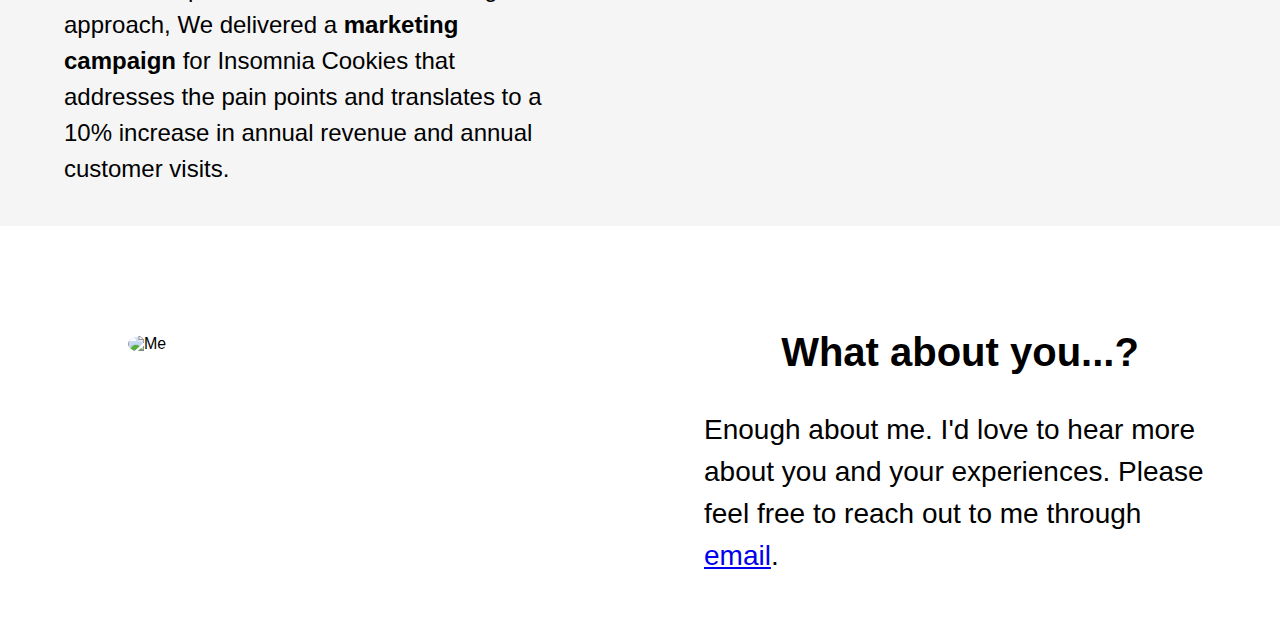
==== commit 9098c520: "Organize files" ====
--- a/index.html
+++ b/index.html
@@ -4,14 +4,32 @@
 <title>Yash Dani - Home</title>
 <meta charset="utf-8">
 <meta name="viewport" content="width=device-width, initial-scale=1.0">
+<meta name="description" content="Yash Dani's website highlighting his experiencesa an career goals">
+<meta name="keywords" content="Yash, Dani, software engineer, computer science,">
+<meta name="author" content="Yash Dani">
 <link href="index.css" rel="stylesheet">
-<link rel="icon" type="image/png" href="favicon-32x32.png" sizes="32x32" />
-<link rel="icon" type="image/png" href="favicon-16x16.png" sizes="16x16" />
+<link rel="apple-touch-icon" sizes="57x57" href="images/favicon/apple-icon-57x57.png">
+<link rel="apple-touch-icon" sizes="60x60" href="images/favicon/apple-icon-60x60.png">
+<link rel="apple-touch-icon" sizes="72x72" href="images/favicon/apple-icon-72x72.png">
+<link rel="apple-touch-icon" sizes="76x76" href="images/favicon/apple-icon-76x76.png">
+<link rel="apple-touch-icon" sizes="114x114" href="images/favicon/apple-icon-114x114.png">
+<link rel="apple-touch-icon" sizes="120x120" href="images/favicon/apple-icon-120x120.png">
+<link rel="apple-touch-icon" sizes="144x144" href="images/favicon/apple-icon-144x144.png">
+<link rel="apple-touch-icon" sizes="152x152" href="images/favicon/apple-icon-152x152.png">
+<link rel="apple-touch-icon" sizes="180x180" href="images/favicon/apple-icon-180x180.png">
+<link rel="icon" type="image/png" sizes="192x192"  href="images/favicon/android-icon-192x192.png">
+<link rel="icon" type="image/png" sizes="32x32" href="images/favicon/favicon-32x32.png">
+<link rel="icon" type="image/png" sizes="96x96" href="images/favicon/favicon-96x96.png">
+<link rel="icon" type="image/png" sizes="16x16" href="images/favicon/favicon-16x16.png">
+<link rel="manifest" href="manifest.json">
+<meta name="msapplication-TileColor" content="#ffffff">
+<meta name="msapplication-TileImage" content="images/favicon/ms-icon-144x144.png">
+<meta name="theme-color" content="#ffffff">
 </head>
 <body>
     <div id="header">
 		<div id="profileContainer">
-			<img src="profile.png" alt="A Picture of Me" id="profile">
+			<img src="images/profile.png" alt="A Picture of Me" id="profile">
 		</div>
 		<div id="headerTextContainer">
             <h1>Hey, my name is Yash Dani</h1>
@@ -20,22 +38,22 @@
                 <ul>
                     <li>
                         a rising senior at UC Davis
-                        <img src="ucd.png" alt="UC Davis logo" id='ucd'>
+                        <img src="images/ucd.png" alt="UC Davis logo" id='ucd'>
                     </li>
                     <br>
                     <li>
                         an aspiring software engineer
-                        <img src="codeLogo.png" alt="Code Symbol" id='codeLogo'>
+                        <img src="images/codeLogo.png" alt="Code Symbol" id='codeLogo'>
                     </li>
                     <br>
                     <li>
                         an active basketball follower 
-                        <img src="sports.jpg" alt="Sports" id='sports'>
+                        <img src="images/sports.jpg" alt="Sports" id='sports'>
                     </li>
                     <br>
                     <li>
                         a board game enthusiast
-                        <img src="games.png" alt="Board Game Token" id='games'>
+                        <img src="images/games.png" alt="Board Game Token" id='games'>
                     </li>
                     <br>
                     <li>
@@ -51,7 +69,7 @@
         <h1 class="sectionHead">A little more about me...</h1>
         <div id="aboutContentContainer">
             <div id="aboutCodeImage">
-                <img src="code.png" alt="Me coding" id='code'>
+                <img src="images/code.png" alt="Me coding" id='code'>
             </div>
             <div id="aboutCodeTextContainer">
                 <div id="aboutCodeText">
@@ -77,7 +95,7 @@
         <h1 class="sectionHead">Some of my technical experiences...</h1>
         <div id="oddContentContainer">
             <div id="oddImage">
-                <img src="maximus.png" alt="Logo of Maximus" id='maximus'>
+                <img src="images/maximus.png" alt="Logo of Maximus" id='maximus'>
             </div>
             <div id="oddTextContainer">
                 <div id="oddText">
@@ -94,7 +112,7 @@
 
         <div id="evenContentContainer">
             <div id="evenImage">
-                <img src="iet.png" alt="Logo of UC Davis IET" id='iet'>
+                <img src="images/iet.png" alt="Logo of UC Davis IET" id='iet'>
             </div>
             <div id="evenTextContainer">
                 <div id="evenText">
@@ -111,7 +129,7 @@
 
         <div id="oddContentContainer">
             <div id="oddImage">
-                <img src="Viasat.jpg" alt="Logo of Viasat" id='viasat'>
+                <img src="images/Viasat.jpg" alt="Logo of Viasat" id='viasat'>
             </div>
             <div id="oddTextContainer">
                 <div id="oddText">
@@ -133,7 +151,7 @@
         <h1 class="sectionHead">Some of my non-technical experiences...</h1>
         <div id="evenContentContainer">
             <div id="evenImage">
-                <img src="dfkdc.webp" alt="Logo of Dreams for Kids DC" id='dfkdc'>
+                <img src="images/dfkdc.webp" alt="Logo of Dreams for Kids DC" id='dfkdc'>
             </div>
             <div id="evenTextContainer">
                 <div id="evenText">
@@ -150,7 +168,7 @@
 
         <div id="oddContentContainer">
             <div id="oddImage">
-                <img src="raasTeam.jpg" alt="Raas Team Picture" id='raas'>
+                <img src="images/raasTeam.jpg" alt="Raas Team Picture" id='raas'>
             </div>
             <div id="oddTextContainer">
                 <div id="oddText">
@@ -167,7 +185,7 @@
 
         <div id="evenContentContainer">
             <div id="insomniaImage">
-                <img src="insomnia.png" alt="Logo of Insomnia Cookies" id='insomnia'>
+                <img src="images/insomnia.png" alt="Logo of Insomnia Cookies" id='insomnia'>
             </div>
             <div id="evenTextContainer">
                 <div id="evenText">
@@ -188,7 +206,7 @@
     <div id="actionAll">
         <div id="actionContentContainer">
             <div id="actionImage">
-                <img src="yash.jpg" alt="Me" id='action'>
+                <img src="images/yash.jpg" alt="Me" id='action'>
             </div>
             <div id="actionTextContainer">
                 <div id="actionText">
@@ -201,27 +219,6 @@
                 </div>
             </div>
         </div>
-
-<!-- 
-        <div id="actionContentContainer">
-            <div id="actionImage">
-                <img src="yash.jpg" alt="Me" id='action'>
-            </div>
-            <div id="actionTextContainer">
-                <div id="actionText">
-                    If you'd like a more formal representation of my work feel free to 
-                    <a href="Yash_Dani_Resume.pdf" download>click here</a> 
-                    for my resume. But enough about me, what about you? I'd love to hear more about some of you and your experiences.
-                    Please feel free to reach out to me at yadani@ucdavis.edu.   
-                </div>
-            </div>
-        </div> -->
-        <!-- <div id="actionTextContainer">
-             
-        </div>
-        <div id="actionImage">
-            <img src="yash.jpg" alt="Me" id='action'>
-        </div> -->
     </div>
 
 
--- a/index.css
+++ b/index.css
@@ -90,7 +90,7 @@
     }
     
     #parallax {
-        background-image: url("sunset.jpeg");
+        background-image: url("images/sunset.jpeg");
         min-height: 300px; 
         background-attachment: fixed;
         background-position: center;
@@ -337,7 +337,7 @@
     }
     
     #parallax {
-        background-image: url("sunset.jpeg");
+        background-image: url("images/sunset.jpeg");
         min-height: 300px;
         background-attachment: fixed;
         background-position: center;
@@ -615,7 +615,7 @@
     }
     
     #parallax {
-        background-image: url("sunset.jpeg");
+        background-image: url("images/sunset.jpeg");
         min-height: 300px;
         background-attachment: fixed;
         background-position: center;
@@ -888,7 +888,7 @@
     }
     
     #parallax {
-        background-image: url("sunset.jpeg");
+        background-image: url("images/sunset.jpeg");
         min-height: 500px; 
         background-attachment: fixed;
         background-position: center;
@@ -1158,7 +1158,7 @@
     }
 
     #parallax {
-        background-image: url("sunset.jpeg");
+        background-image: url("images/sunset.jpeg");
         min-height: 500px; 
         background-attachment: fixed;
         background-position: center;
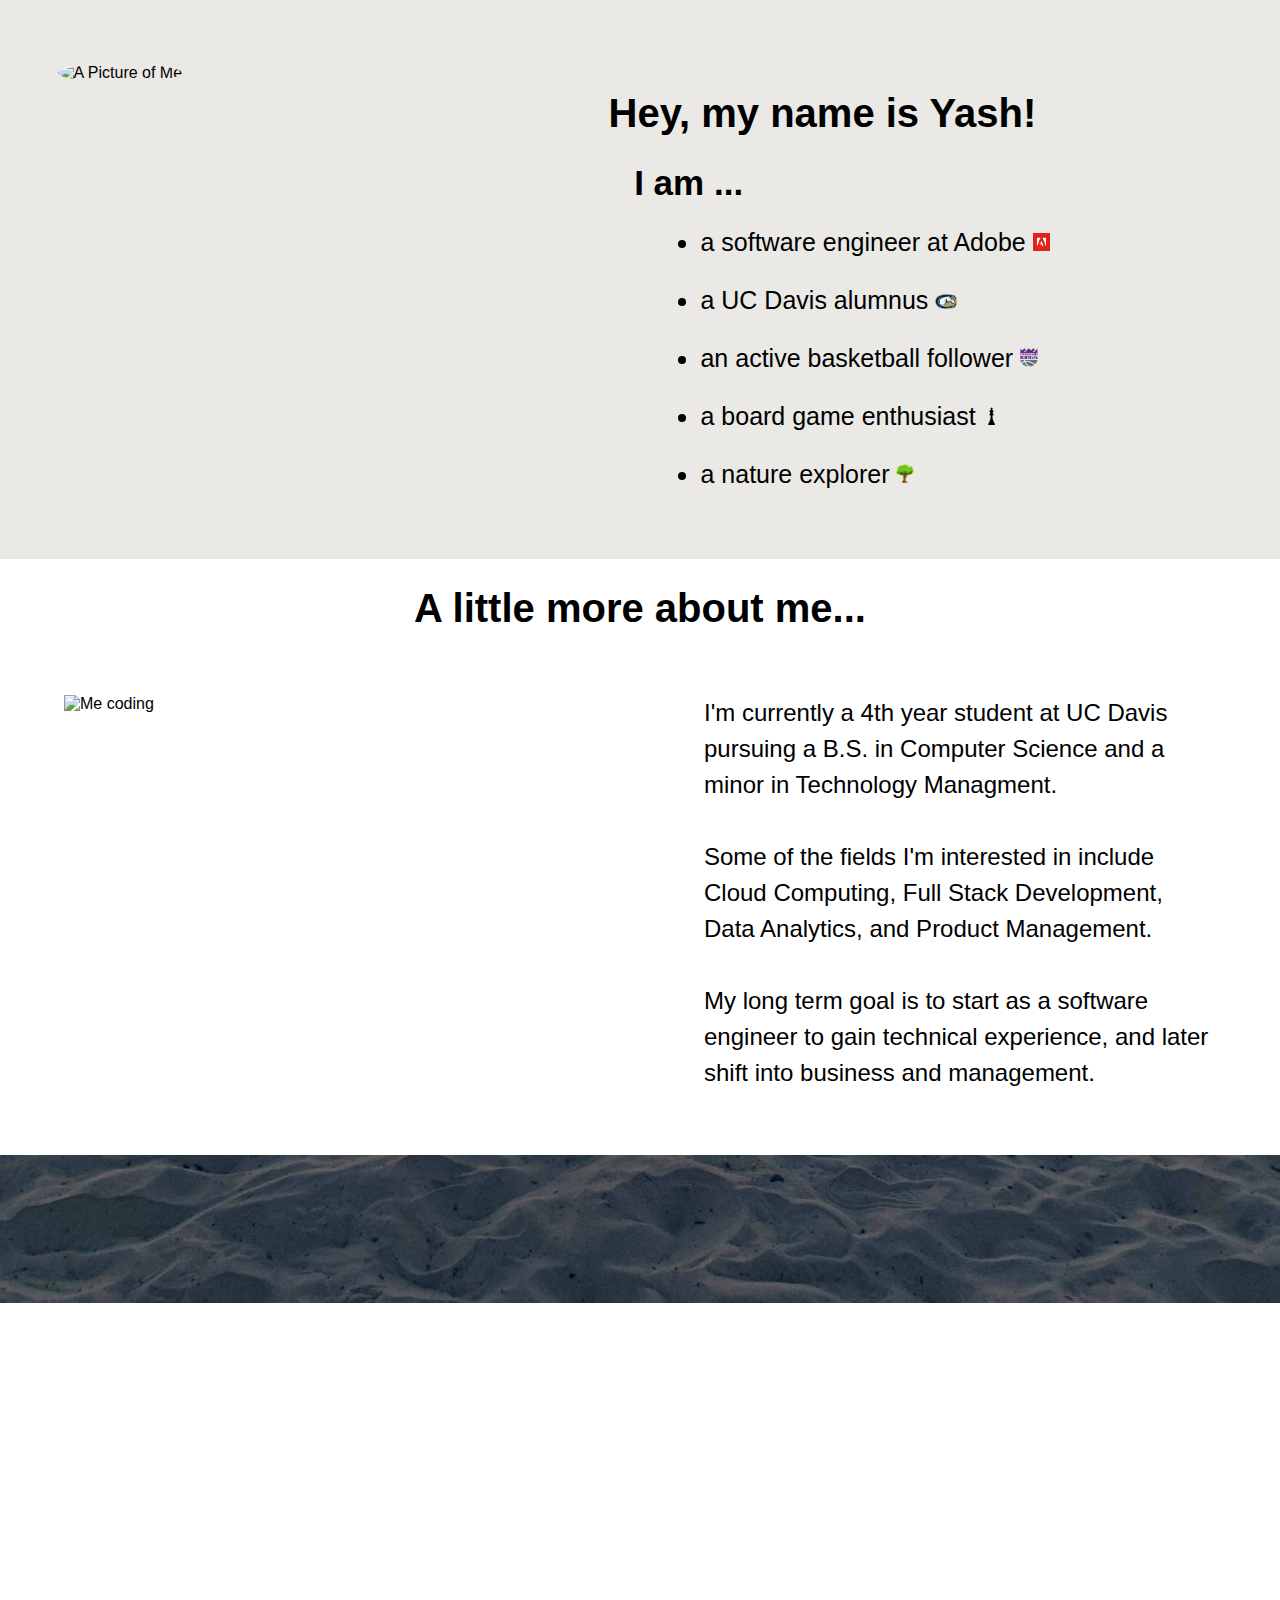
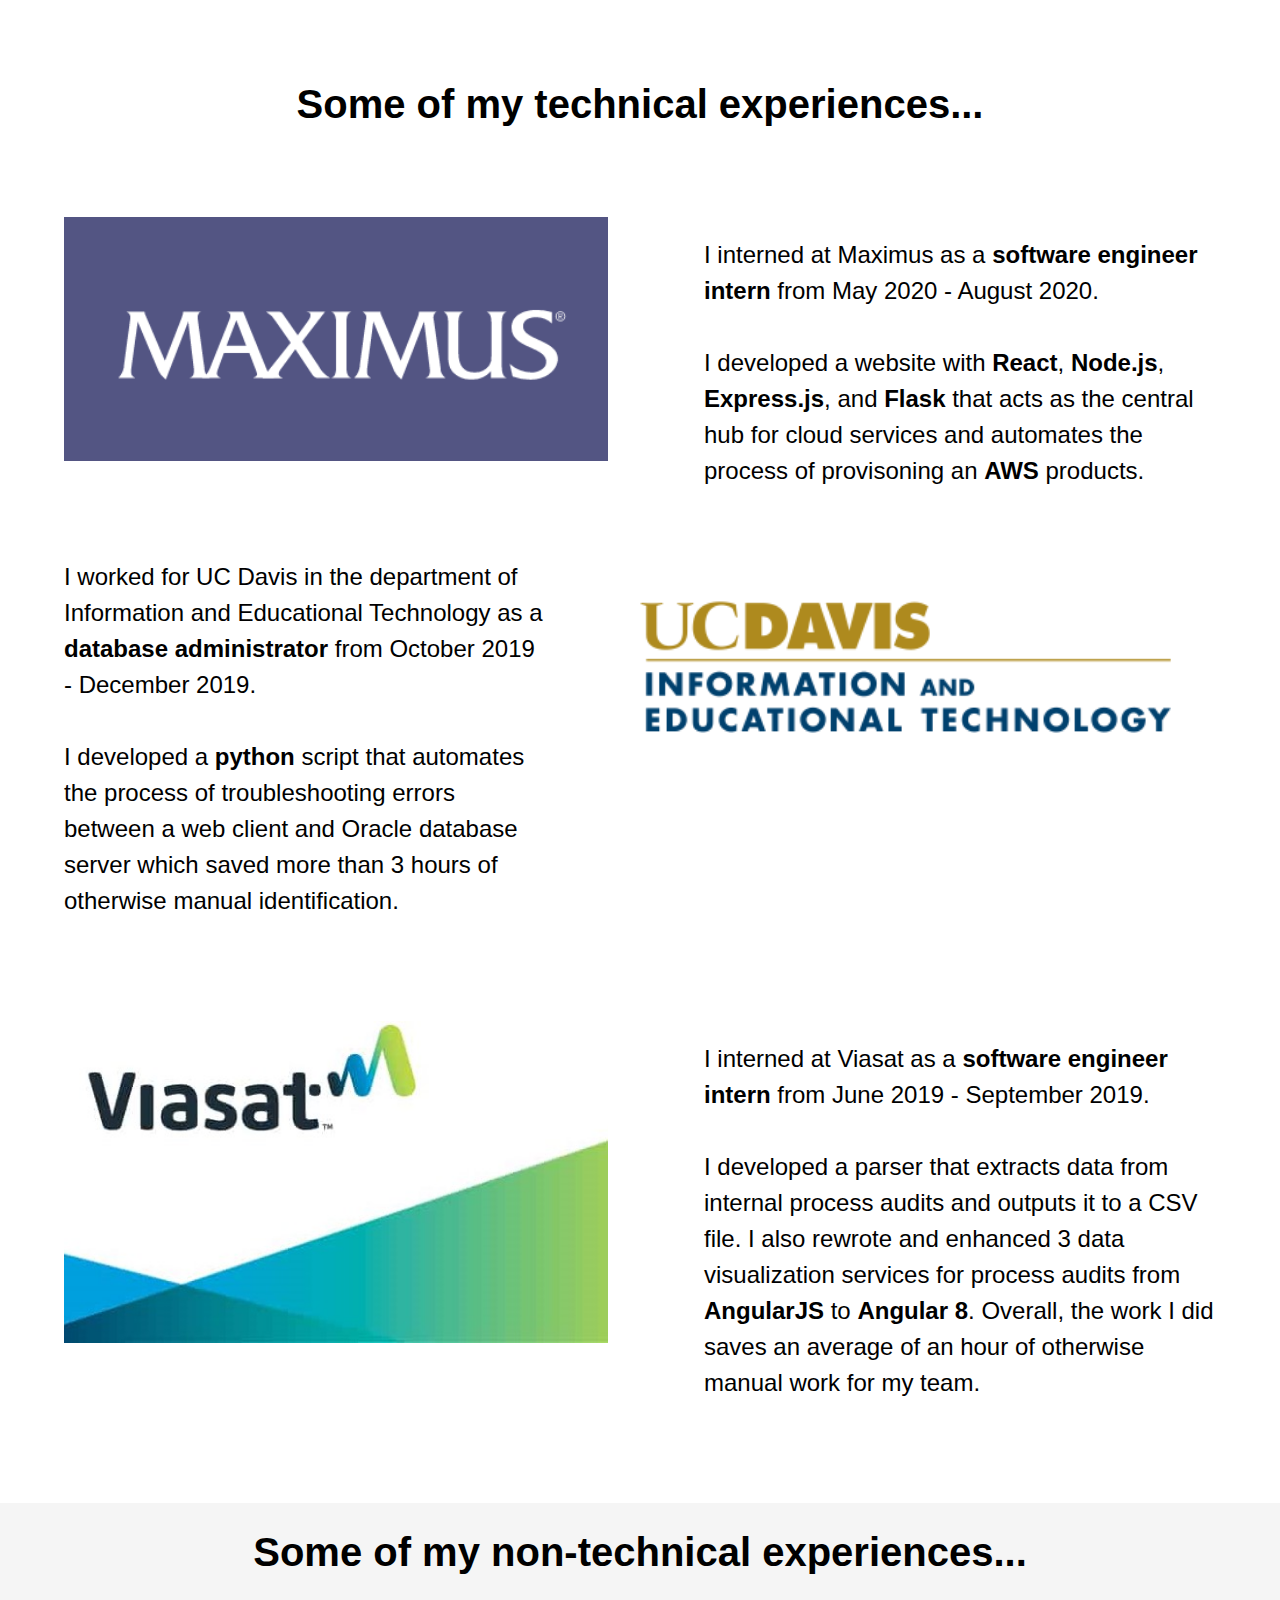
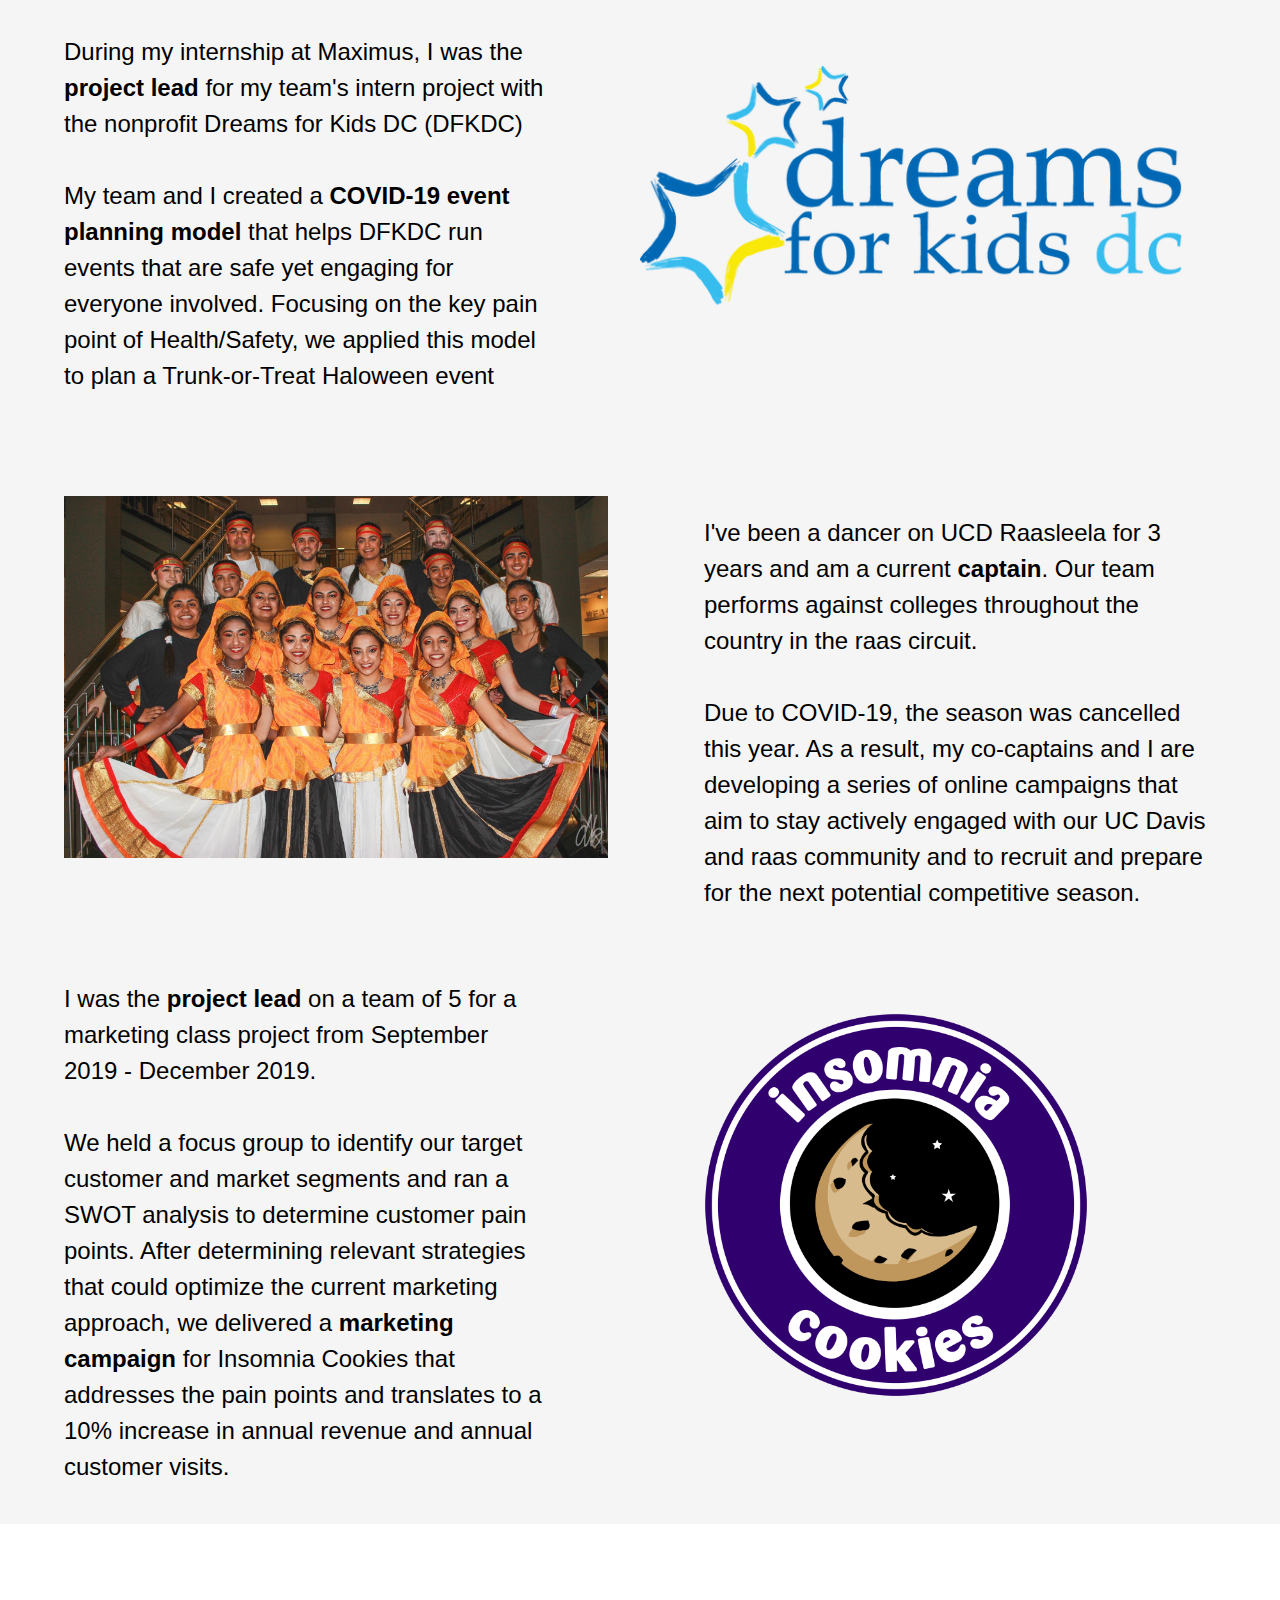
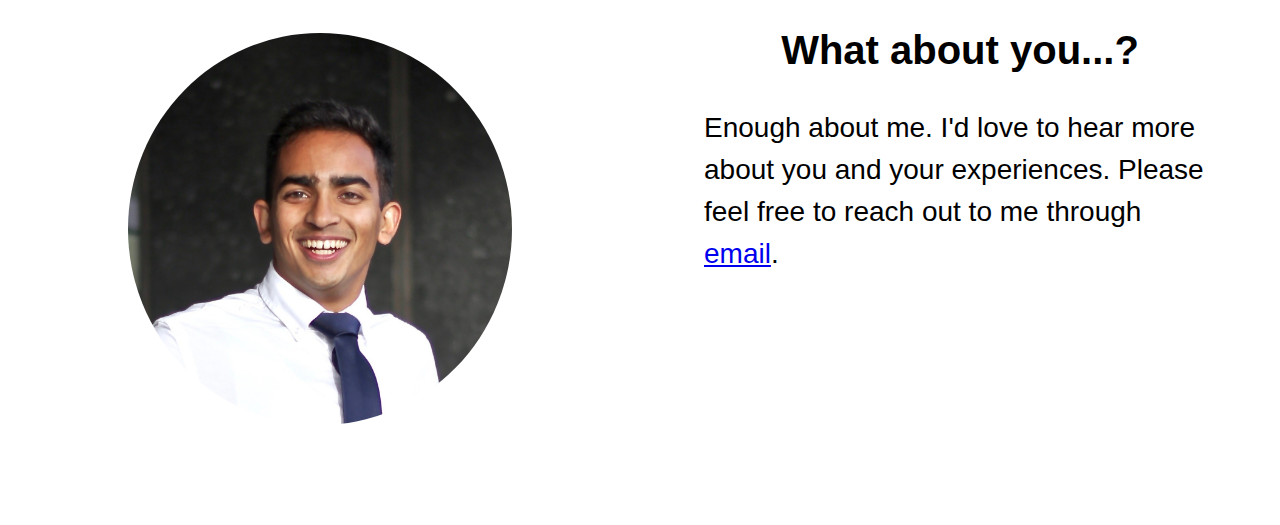
==== commit 08a94859: "Update header section and fix typo" ====
--- a/index.html
+++ b/index.html
@@ -32,32 +32,33 @@
 			<img src="images/profile.png" alt="A Picture of Me" id="profile">
 		</div>
 		<div id="headerTextContainer">
-            <h1>Hey, my name is Yash Dani</h1>
+            <h1>Hey, my name is Yash!</h1>
             <div id="headerText">
                 <h1>I am ...</h1> 
                 <ul>
                     <li>
-                        a rising senior at UC Davis
-                        <img src="images/ucd.png" alt="UC Davis logo" id='ucd'>
-                    </li>
-                    <br>
-                    <li>
-                        an aspiring software engineer
-                        <img src="images/codeLogo.png" alt="Code Symbol" id='codeLogo'>
+                        a software engineer at Adobe
+                        <img src="images/adobe.png" alt="Adobe Logo" id='adobe'>
+                    </li>
+                    <br>
+                    <li>
+                        a UC Davis alumnus
+                        <img src="images/ucd.png" alt="UC Davis Logo" id='ucd'>
                     </li>
                     <br>
                     <li>
                         an active basketball follower 
-                        <img src="images/sports.jpg" alt="Sports" id='sports'>
+                        <img src="images/kings.png" alt="Sacramento Kings Logo" id='kings'>
                     </li>
                     <br>
                     <li>
                         a board game enthusiast
-                        <img src="images/games.png" alt="Board Game Token" id='games'>
-                    </li>
-                    <br>
-                    <li>
-                        <span id="jobSearch">searching for full time roles for Summer 2021</span>
+                        <img src="images/chess.png" alt="Chess Piece" id='chess'>
+                    </li>
+                    <br>
+                    <li>
+                        a nature explorer
+                        <img src="images/tree.png" alt="Tree" id='tree'>
                     </li>
                 </ul>
 
@@ -195,7 +196,7 @@
                     <br>
                     We held a focus group to identify our target customer and market segments and ran a SWOT analysis 
                     to determine customer pain points. After determining relevant strategies that could optimize the current 
-                    marketing approach, We delivered a <span class="bold">marketing campaign</span> for Insomnia Cookies 
+                    marketing approach, we delivered a <span class="bold">marketing campaign</span> for Insomnia Cookies 
                     that addresses the pain points and translates to a 10% increase in annual revenue and annual customer visits.  
                 </div>
             </div>
--- a/index.css
+++ b/index.css
@@ -494,7 +494,7 @@
 
 
 /* Medium devices (landscape tablets, 768px and up) */
-@media only screen and (min-width: 851px) {
+@media only screen and (min-width: 768px) {
 
     body { 
         margin: 0px;
@@ -538,7 +538,7 @@
     }
 
     #headerText h1 {
-        margin-right: 65%;
+        margin-right: 60%;
         font-size: 20px;
     }
 
@@ -548,32 +548,30 @@
         font-size: 19px;
     }
   
-    
-    #ucd {
-        width: 6%;
-        height: 6%;
-        display: inline-block;
-
-    }
-    
-    #codeLogo {
+    #adobe {
         width: 5%;
         height: 5%;
-        border-radius: 50%;
-        display: inline-block;
-    }
-    
-    #sports {
+    }
+
+    #ucd {
+        width: 7%;
+        height: 7%;
+        display: inline;
+    }
+
+    #kings {
         width: 5%;
         height: 5%;
-        border-radius: 50%;
-        display: inline-block;
-    }
-    
-    #games {
-        width: 4%;
-        height: 4%;
-        display: inline-block;
+    }
+
+    #chess {
+        width: 5%;
+        height: 5%;
+    }
+
+    #tree {
+        width: 5%;
+        height: 5%;
     }
     
     #jobSearch {
@@ -768,6 +766,7 @@
     }   
 }
 
+
 /* Large devices (laptops/desktops, 1000px and up) */
 @media only screen and (min-width: 1000px) {
 
@@ -804,7 +803,7 @@
     
     #headerTextContainer h1 {
         font-size: 35px;
-        margin-right: 10%;
+        margin-right: 30%;
     }
     
     #headerText {
@@ -814,7 +813,7 @@
 
     #headerText h1 {
         font-size: 27px;
-        margin-right: 50%;
+        margin-right: 55%;
     }
 
     #headerText ul {
@@ -823,26 +822,29 @@
         margin-left: 15%;
     }
     
-    #ucd {
-        width: 6%;
-        height: 6%;
-    }
-    
-    #codeLogo {
+    #adobe {
         width: 5%;
         height: 5%;
-        border-radius: 50%;
-    }
-    
-    #sports {
+    }
+
+    #ucd {
+        width: 7%;
+        height: 7%;
+    }
+
+    #kings {
         width: 5%;
         height: 5%;
-        border-radius: 50%;
-    }
-    
-    #games {
-        width: 4%;
-        height: 4%;
+    }
+
+    #chess {
+        width: 5%;
+        height: 5%;
+    }
+
+    #tree {
+        width: 5%;
+        height: 5%;
     }
     
     #jobSearch {
@@ -1041,7 +1043,6 @@
 }
 
 
-
 /* Extra large devices (large laptops and desktops, 1200px and up) */
 @media only screen and (min-width: 1200px) {
 
@@ -1054,7 +1055,7 @@
         height: 100%;
         background-color: #eae9e6;
         overflow: auto;
-        padding-top: 10%;
+        padding-top: 5%;
     }
 
     #profile {
@@ -1078,7 +1079,7 @@
 
     #headerTextContainer h1 {
         font-size: 40px;
-        margin-right: 15%;
+        margin-right: 30%;
     }
 
     #headerText {
@@ -1088,31 +1089,34 @@
 
     #headerText h1 {
         font-size: 35px;
-        margin-right: 50%;
+        margin-right: 60%;
     }
 
     #headerText ul {
         font-size: 25px;
     }
 
+    #adobe {
+        width: 4%;
+        height: 4%;
+    }
+
     #ucd {
-        width: 6%;
-        height: 6%;
-    }
-
-    #codeLogo {
         width: 5%;
         height: 5%;
-        border-radius: 50%;
-    }
-
-    #sports {
-        width: 5%;
-        height: 5%;
-        border-radius: 50%;
-    }
-
-    #games {
+    }
+
+    #kings {
+        width: 4%;
+        height: 4%;
+    }
+
+    #chess {
+        width: 4%;
+        height: 4%;
+    }
+
+    #tree {
         width: 4%;
         height: 4%;
     }
@@ -1303,4 +1307,538 @@
         margin-bottom: 5%;
         margin-top: 7%;
     }   
+}
+
+
+/* Extra extra large devices (large laptops and desktops, 1400px and up) */
+@media only screen and (min-width: 1400px) {
+
+    body { 
+        margin: 0px;
+        font-family: sans-serif;
+    }
+
+    #header {
+        height: 100%;
+        background-color: #eae9e6;
+        overflow: auto;
+        padding-top: 5%;
+    }
+
+    #profile {
+        margin-left: auto;
+        margin-right: auto;
+        width: 80%;
+        height: 80%;
+        border-radius: 50%;
+        margin-left: 10%;
+    }
+
+    #profileContainer {
+        float: left;
+        width: 45%; 
+    }
+
+    #headerTextContainer {
+        float: right;
+        width: 55%;
+    }
+
+    #headerTextContainer h1 {
+        font-size: 45px;
+        margin-right: 35%;
+    }
+
+    #headerText {
+        margin-right: 20%;
+        margin-bottom: 10%;
+    }
+
+    #headerText h1 {
+        font-size: 35px;
+        margin-right: 65%;
+    }
+
+    #headerText ul {
+        font-size: 25px;
+    }
+
+    #adobe {
+        width: 4%;
+        height: 4%;
+    }
+
+    #ucd {
+        width: 5%;
+        height: 5%;
+    }
+
+    #kings {
+        width: 4%;
+        height: 4%;
+    }
+
+    #chess {
+        width: 4%;
+        height: 4%;
+    }
+
+    #tree {
+        width: 4%;
+        height: 4%;
+    }
+
+    #jobSearch {
+        font-weight: bold;
+    }
+
+    .sectionHead {
+        font-size: 40px;
+        text-align: center;
+    }
+
+    #about {
+        overflow: auto;
+        margin-bottom: 5%;
+    }
+
+    #aboutContentContainer {
+        margin-top: 5%;
+    }
+
+    #aboutCodeImage {
+        float: left;
+        width: 50%;
+    }
+
+    #aboutCodeTextContainer {
+        float: right;
+        width: 50%;
+    }
+
+    #aboutCodeText {
+        margin-right: 10%;
+        font-size: 24px;
+        line-height: 1.5;
+    }
+
+    #code {
+        margin-left: 10%;
+        width: 75%;
+        height: 75%;
+    }
+
+    #parallax {
+        background-image: url("images/sunset.jpeg");
+        min-height: 500px; 
+        background-attachment: fixed;
+        background-position: center;
+        background-repeat: no-repeat;
+        background-size: cover;
+    }
+
+    .bold {
+        font-weight: bold;
+    }
+
+
+    #techExperience {
+        overflow: auto;
+        margin-bottom: 5%;
+    }
+
+    #nontechExperience {
+        overflow: auto;
+        margin-bottom: 5%;
+        background-color: #F5F5F5;
+    }
+
+    #maximus {
+        margin-left: 10%;
+        width: 85%;
+        height: 85%;
+    }
+
+    #viasat {
+        margin-left: 10%;
+        width: 85%;
+        height: 85%;
+    }
+
+    #iet {
+        margin-right: 10%;
+        width: 85%;
+        height: 85%;
+    }
+
+    #dfkdc {
+        margin-right: 10%;
+        width: 85%;
+        height: 85%;
+    }
+
+    #raas {
+        margin-left: 10%;
+        width: 85%;
+        height: 85%;
+    }
+
+    #insomnia {
+        margin-left: 10%;
+        margin-bottom: 10%;
+        width: 60%;
+        height: 60%;
+    }
+
+    #insomniaImage {
+        float: right;
+        width: 50%;
+    }
+
+    #oddContentContainer {
+        margin-top: 0%;
+        overflow: auto;
+        margin-bottom: 3%;
+    }
+
+    #oddImage {
+        float: left;
+        width: 50%;
+    }
+
+    #oddTextContainer {
+        float: right;
+        width: 50%;
+    }
+
+    #oddText {
+        margin-right: 10%;
+        font-size: 24px;
+        line-height: 1.5;
+    }
+
+    #evenContentContainer {
+        margin-top: 0%;
+        margin-bottom: 3%;
+        overflow: auto;
+    }
+
+    #evenImage {
+        float: right;
+        width: 50%;
+    }
+
+    #evenTextContainer {
+        float: left;
+        width: 50%;
+    }
+
+    #evenText {
+        margin-left: 10%;
+        margin-right: 15%;
+        font-size: 24px;
+        line-height: 1.5;
+    }
+
+    #actionAll {
+        margin-bottom: 5%;
+    }
+        
+    #actionContentContainer {
+        margin-top: 5%;
+        overflow: auto;
+    }
+
+    #actionImage {
+        float: left;
+        width: 50%;
+    }
+
+    #actionTextContainer {
+        float: right;
+        width: 50%;
+        margin: 0%;
+    }
+
+    #actionText {
+        margin-right: 10%;
+        font-size: 28px;
+        line-height: 1.5;
+    }
+    
+    #action {
+        width: 60%;
+        height: 60%;
+        border-radius: 50%;
+        margin-left: 20%;
+        margin-bottom: 5%;
+        margin-top: 7%;
+    }   
+}
+
+
+/* Extra extra extra large devices (large laptops and desktops, 1800px and up) */
+@media only screen and (min-width: 1800px) {
+
+    body { 
+        margin: 0px;
+        font-family: sans-serif;
+    }
+
+    #header {
+        height: 100%;
+        background-color: #eae9e6;
+        overflow: auto;
+        padding-top: 5%;
+    }
+
+    #profile {
+        margin-left: auto;
+        margin-right: auto;
+        width: 80%;
+        height: 80%;
+        border-radius: 50%;
+        margin-left: 10%;
+    }
+
+    #profileContainer {
+        float: left;
+        width: 45%; 
+    }
+
+    #headerTextContainer {
+        float: right;
+        width: 55%;
+    }
+
+    #headerTextContainer h1 {
+        font-size: 50px;
+        margin-right: 40%;
+    }
+
+    #headerText {
+        margin-right: 20%;
+        margin-bottom: 10%;
+    }
+
+    #headerText h1 {
+        font-size: 40px;
+        margin-right: 65%;
+    }
+
+    #headerText ul {
+        font-size: 30px;
+    }
+
+    #adobe {
+        width: 4%;
+        height: 4%;
+    }
+
+    #ucd {
+        width: 5%;
+        height: 5%;
+    }
+
+    #kings {
+        width: 4%;
+        height: 4%;
+    }
+
+    #chess {
+        width: 4%;
+        height: 4%;
+    }
+
+    #tree {
+        width: 4%;
+        height: 4%;
+    }
+
+    #jobSearch {
+        font-weight: bold;
+    }
+
+    .sectionHead {
+        font-size: 40px;
+        text-align: center;
+    }
+
+    #about {
+        overflow: auto;
+        margin-bottom: 5%;
+    }
+
+    #aboutContentContainer {
+        margin-top: 5%;
+    }
+
+    #aboutCodeImage {
+        float: left;
+        width: 50%;
+    }
+
+    #aboutCodeTextContainer {
+        float: right;
+        width: 50%;
+    }
+
+    #aboutCodeText {
+        margin-right: 10%;
+        font-size: 24px;
+        line-height: 1.5;
+    }
+
+    #code {
+        margin-left: 10%;
+        width: 75%;
+        height: 75%;
+    }
+
+    #parallax {
+        background-image: url("images/sunset.jpeg");
+        min-height: 500px; 
+        background-attachment: fixed;
+        background-position: center;
+        background-repeat: no-repeat;
+        background-size: cover;
+    }
+
+    .bold {
+        font-weight: bold;
+    }
+
+
+    #techExperience {
+        overflow: auto;
+        margin-bottom: 5%;
+    }
+
+    #nontechExperience {
+        overflow: auto;
+        margin-bottom: 5%;
+        background-color: #F5F5F5;
+    }
+
+    #maximus {
+        margin-left: 10%;
+        width: 85%;
+        height: 85%;
+    }
+
+    #viasat {
+        margin-left: 10%;
+        width: 85%;
+        height: 85%;
+    }
+
+    #iet {
+        margin-right: 10%;
+        width: 85%;
+        height: 85%;
+    }
+
+    #dfkdc {
+        margin-right: 10%;
+        width: 85%;
+        height: 85%;
+    }
+
+    #raas {
+        margin-left: 10%;
+        width: 85%;
+        height: 85%;
+    }
+
+    #insomnia {
+        margin-left: 10%;
+        margin-bottom: 10%;
+        width: 60%;
+        height: 60%;
+    }
+
+    #insomniaImage {
+        float: right;
+        width: 50%;
+    }
+
+    #oddContentContainer {
+        margin-top: 0%;
+        overflow: auto;
+        margin-bottom: 3%;
+    }
+
+    #oddImage {
+        float: left;
+        width: 50%;
+    }
+
+    #oddTextContainer {
+        float: right;
+        width: 50%;
+    }
+
+    #oddText {
+        margin-right: 10%;
+        font-size: 24px;
+        line-height: 1.5;
+    }
+
+    #evenContentContainer {
+        margin-top: 0%;
+        margin-bottom: 3%;
+        overflow: auto;
+    }
+
+    #evenImage {
+        float: right;
+        width: 50%;
+    }
+
+    #evenTextContainer {
+        float: left;
+        width: 50%;
+    }
+
+    #evenText {
+        margin-left: 10%;
+        margin-right: 15%;
+        font-size: 24px;
+        line-height: 1.5;
+    }
+
+    #actionAll {
+        margin-bottom: 5%;
+    }
+        
+    #actionContentContainer {
+        margin-top: 5%;
+        overflow: auto;
+    }
+
+    #actionImage {
+        float: left;
+        width: 50%;
+    }
+
+    #actionTextContainer {
+        float: right;
+        width: 50%;
+        margin: 0%;
+    }
+
+    #actionText {
+        margin-right: 10%;
+        font-size: 28px;
+        line-height: 1.5;
+    }
+    
+    #action {
+        width: 60%;
+        height: 60%;
+        border-radius: 50%;
+        margin-left: 20%;
+        margin-bottom: 5%;
+        margin-top: 7%;
+    }   
 }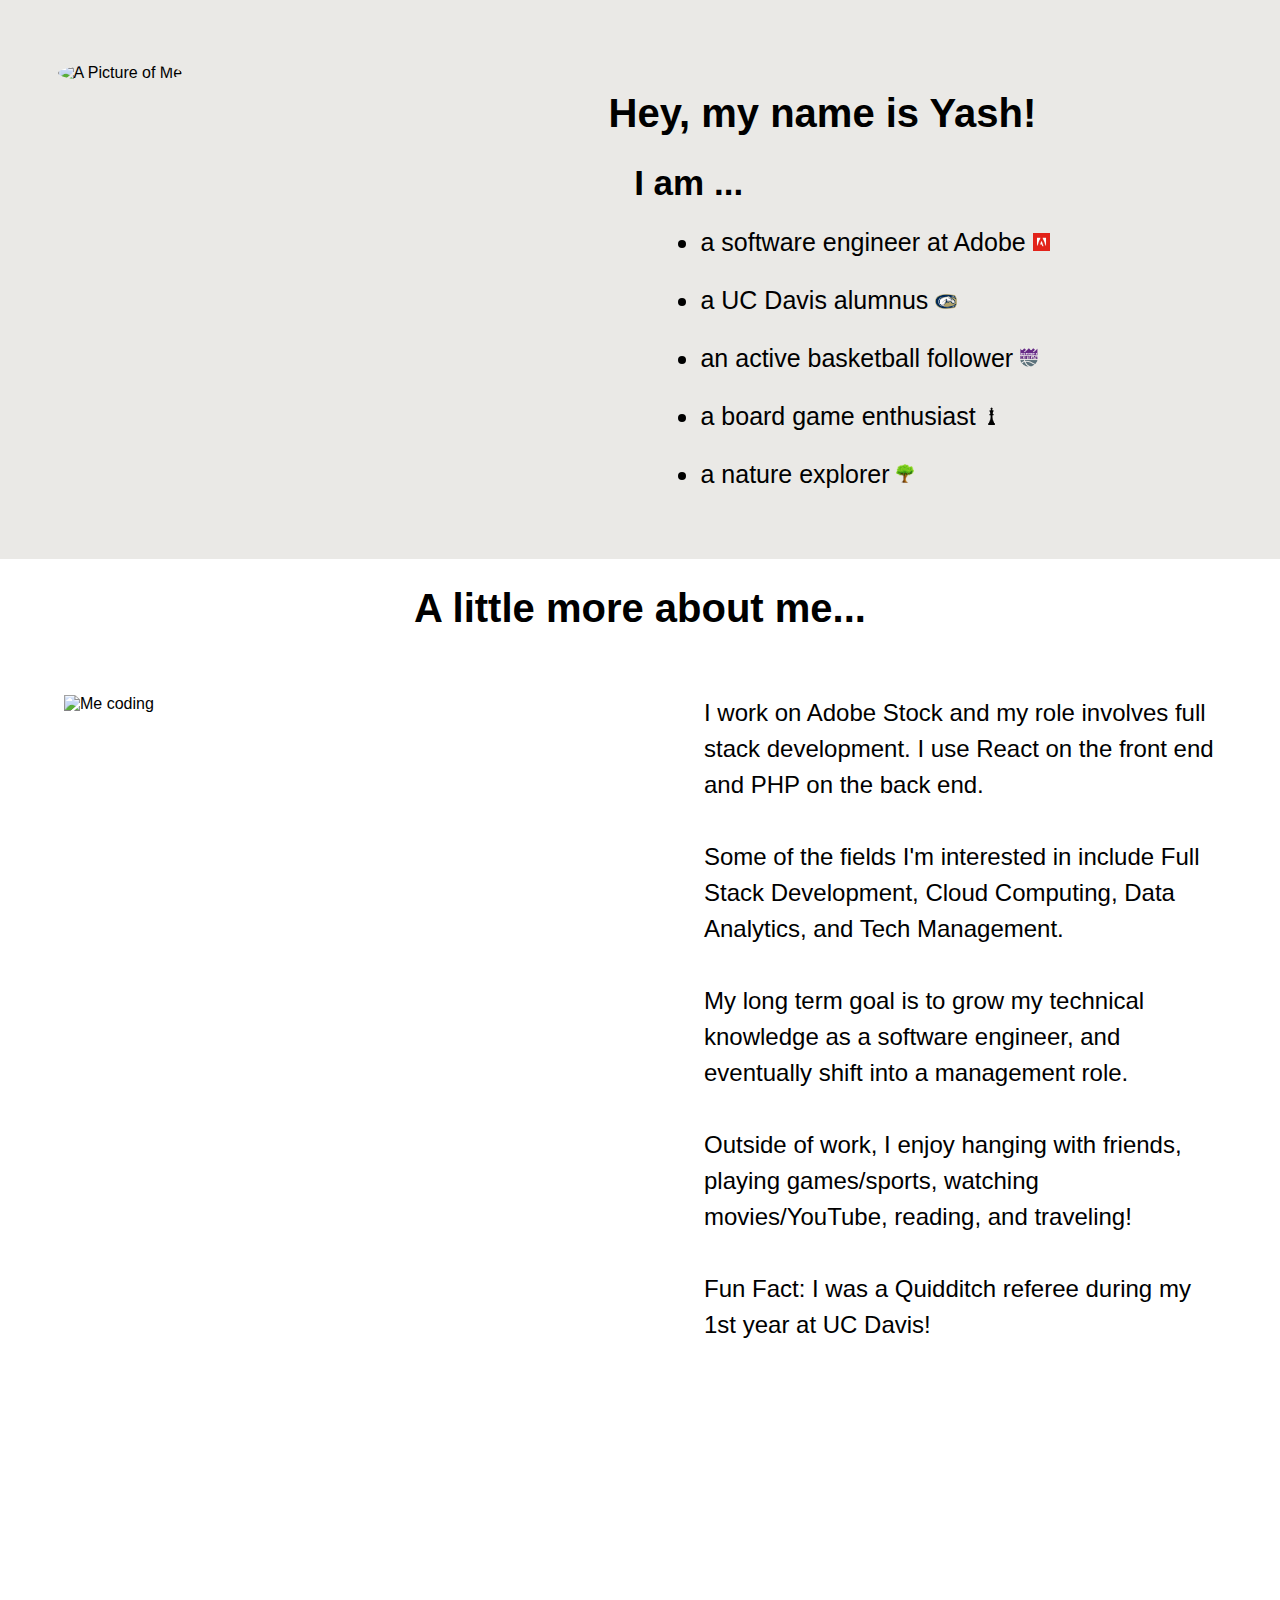
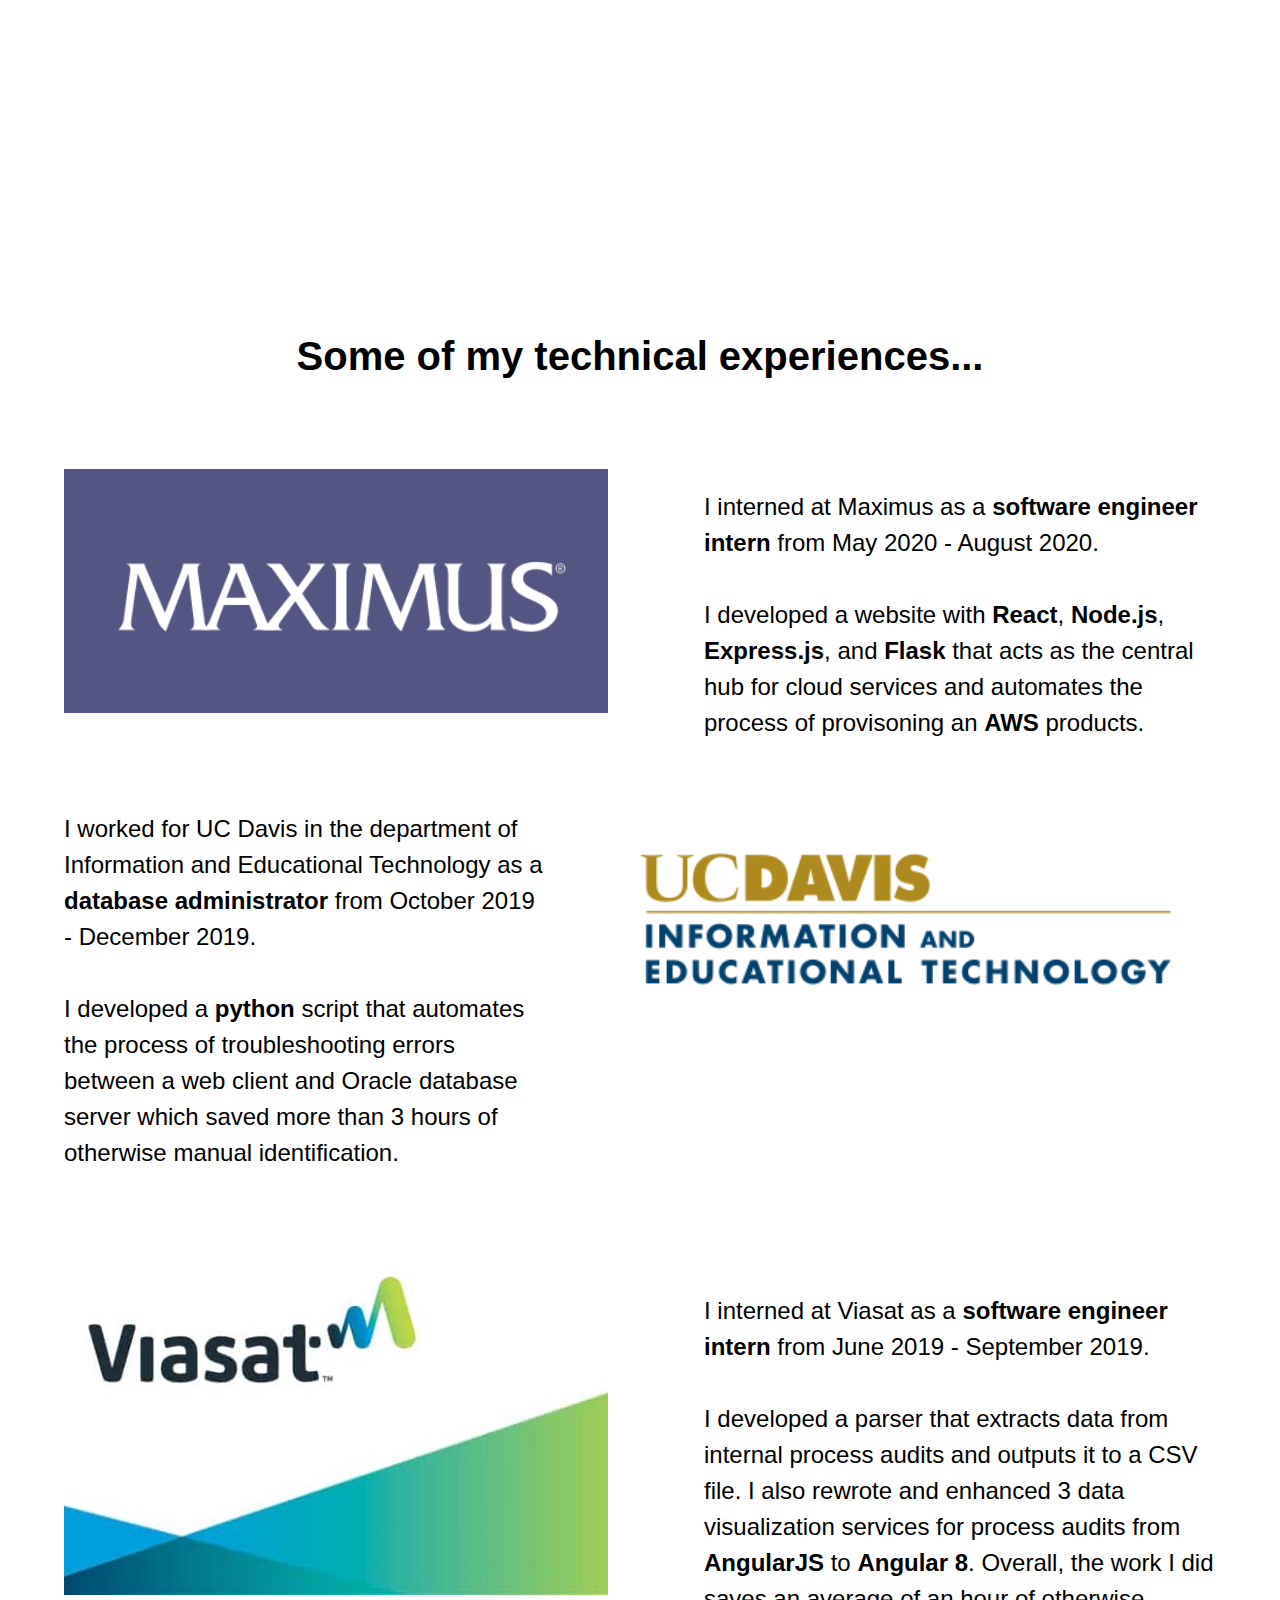
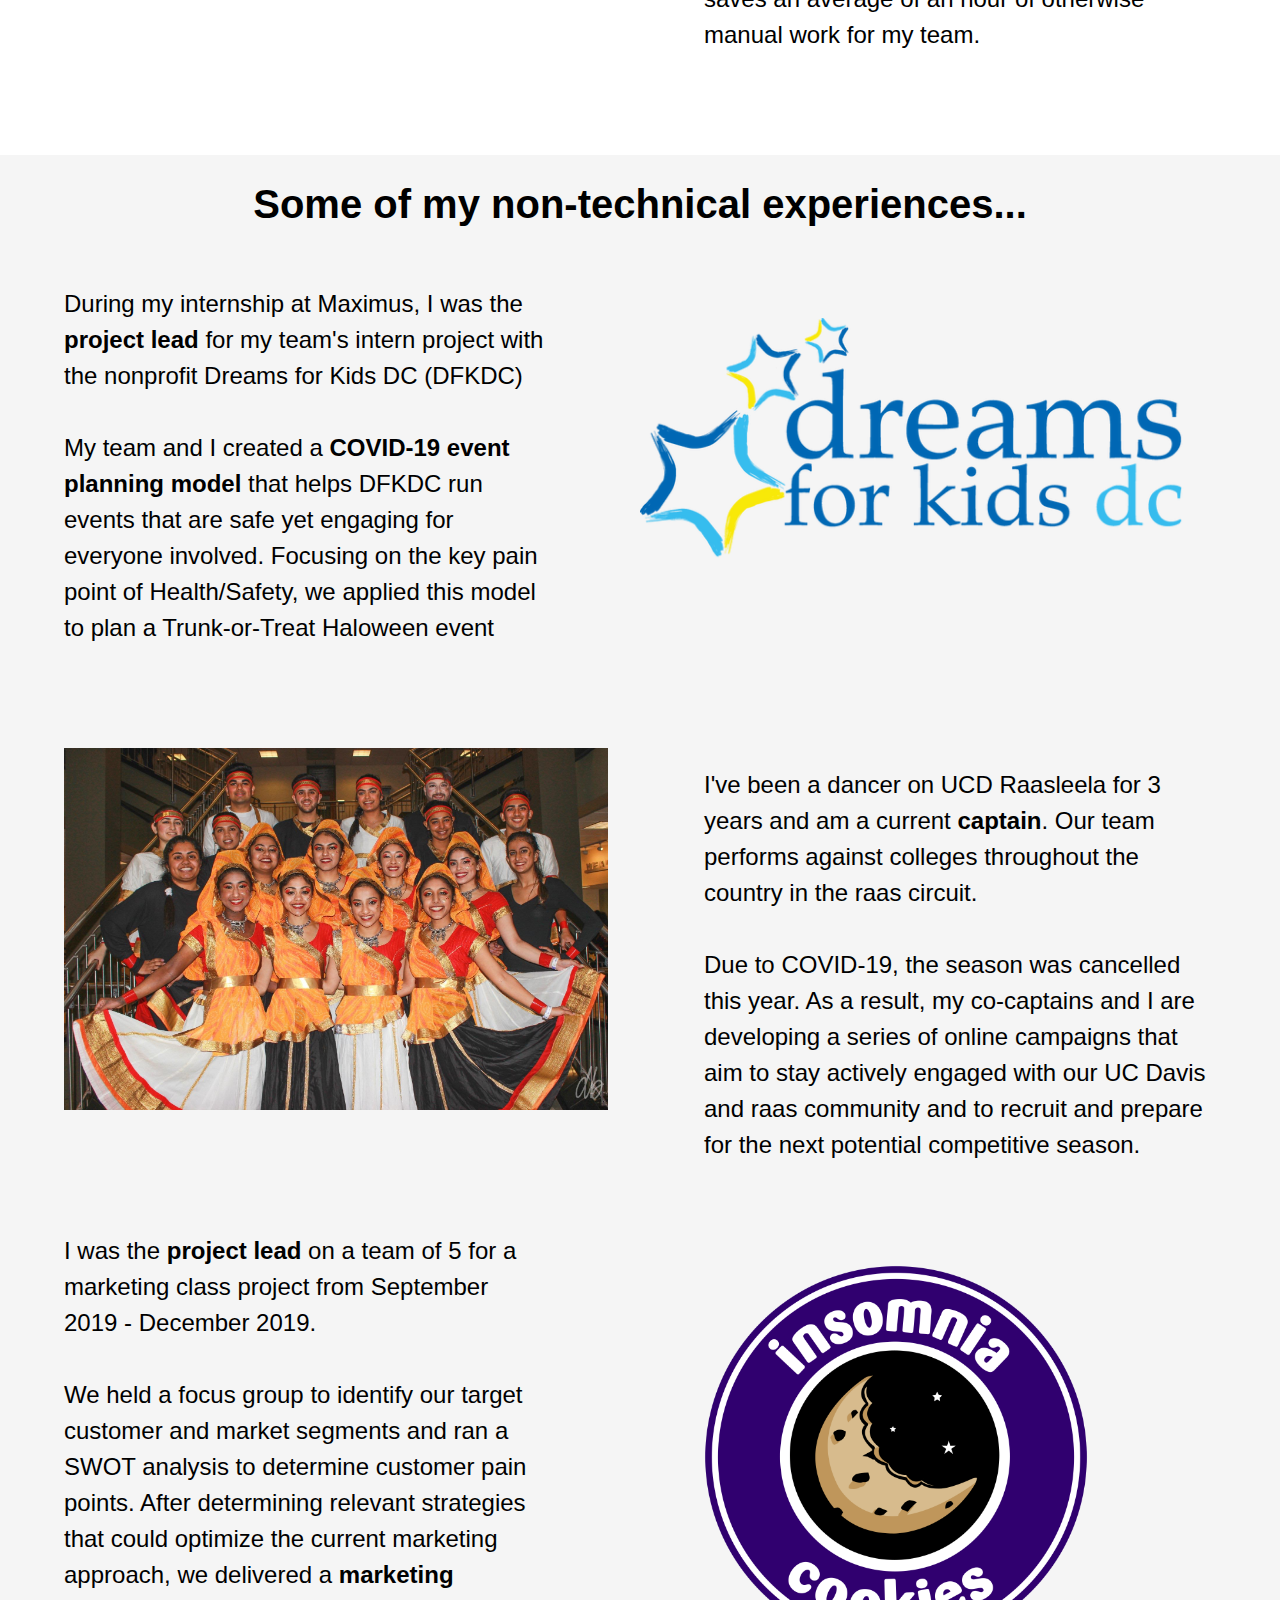
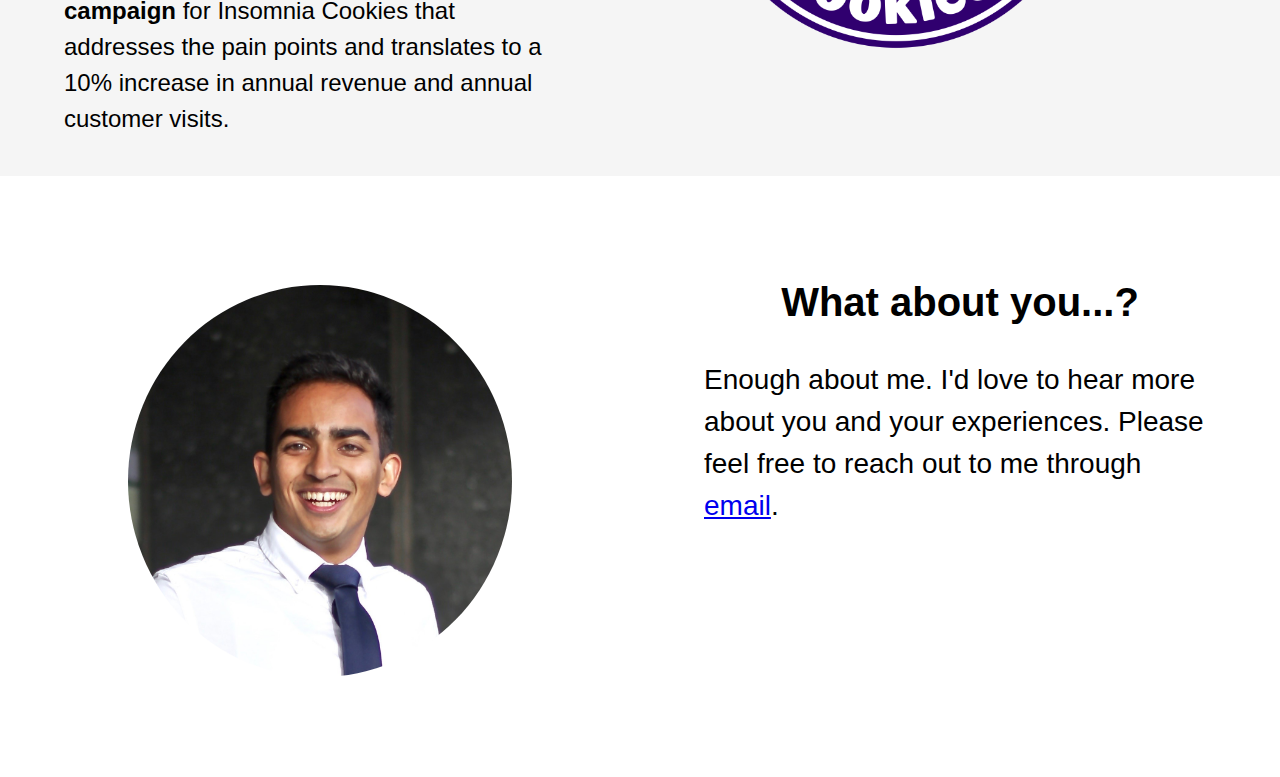
==== commit acc3c71e: "Update about me section" ====
--- a/index.html
+++ b/index.html
@@ -74,17 +74,24 @@
             </div>
             <div id="aboutCodeTextContainer">
                 <div id="aboutCodeText">
-                    I'm currently a 4th year student at UC Davis pursuing  a B.S. in 
-                    Computer Science and a minor in Technology Managment.
-                    <br>
-                    <br>
-                    Some of the fields I'm interested in include Cloud Computing,
-                    Full Stack Development, Data Analytics, and Product Management.
-                    <br>
-                    <br>
-                    My long term goal is to start as a software 
-                    engineer to gain technical experience, and later 
-                    shift into business and management. 
+                    I work on Adobe Stock and my role involves full stack development. 
+                    I use React on the front end and PHP on the back end. 
+                    <br>
+                    <br>
+                    Some of the fields I'm interested in include Full Stack Development,
+                    Cloud Computing, Data Analytics, and Tech Management.
+                    <br>
+                    <br>
+                    My long term goal is to grow my technical knowledge 
+                    as a software engineer, and eventually 
+                    shift into a management role.
+                    <br>
+                    <br>
+                    Outside of work, I enjoy hanging with friends, playing games/sports,
+                    watching movies/YouTube, reading, and traveling!
+                    <br>
+                    <br>
+                    Fun Fact: I was a Quidditch referee during my 1st year at UC Davis!  
                 </div>
             </div>
         </div>
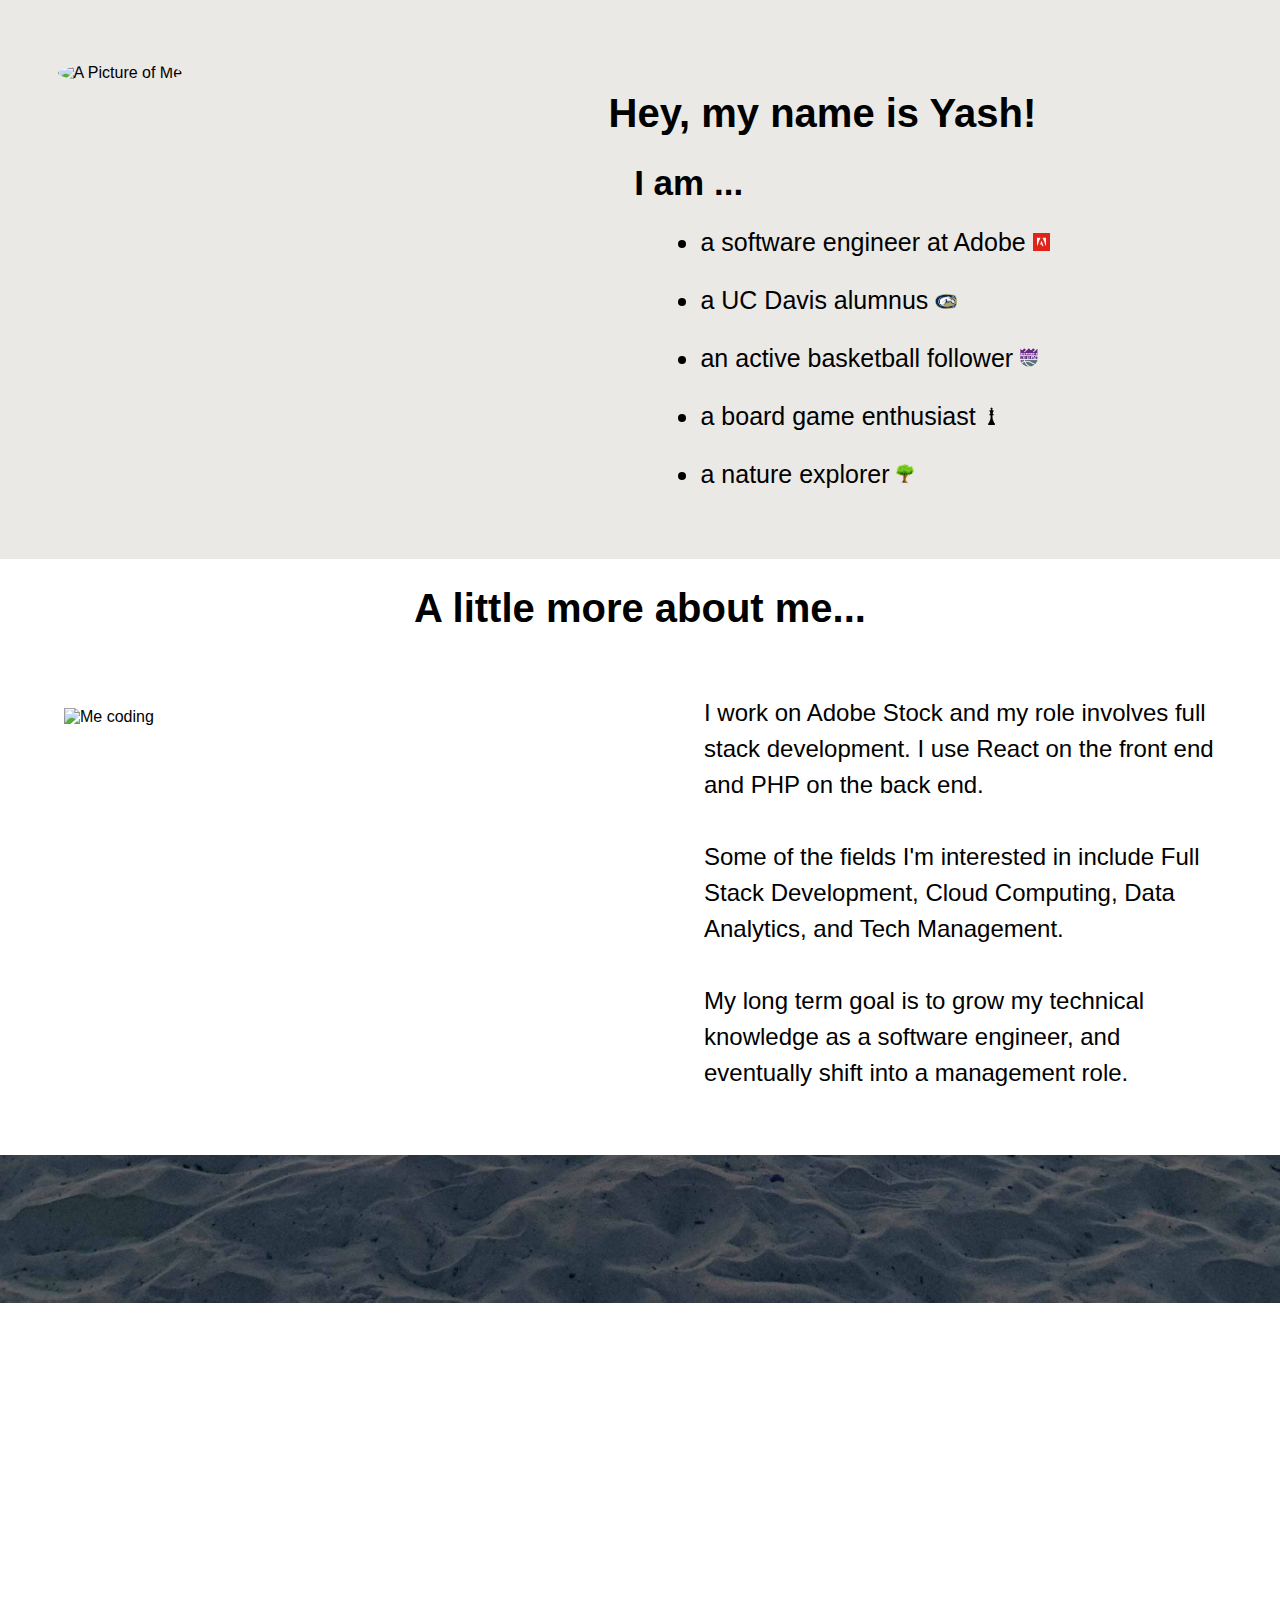
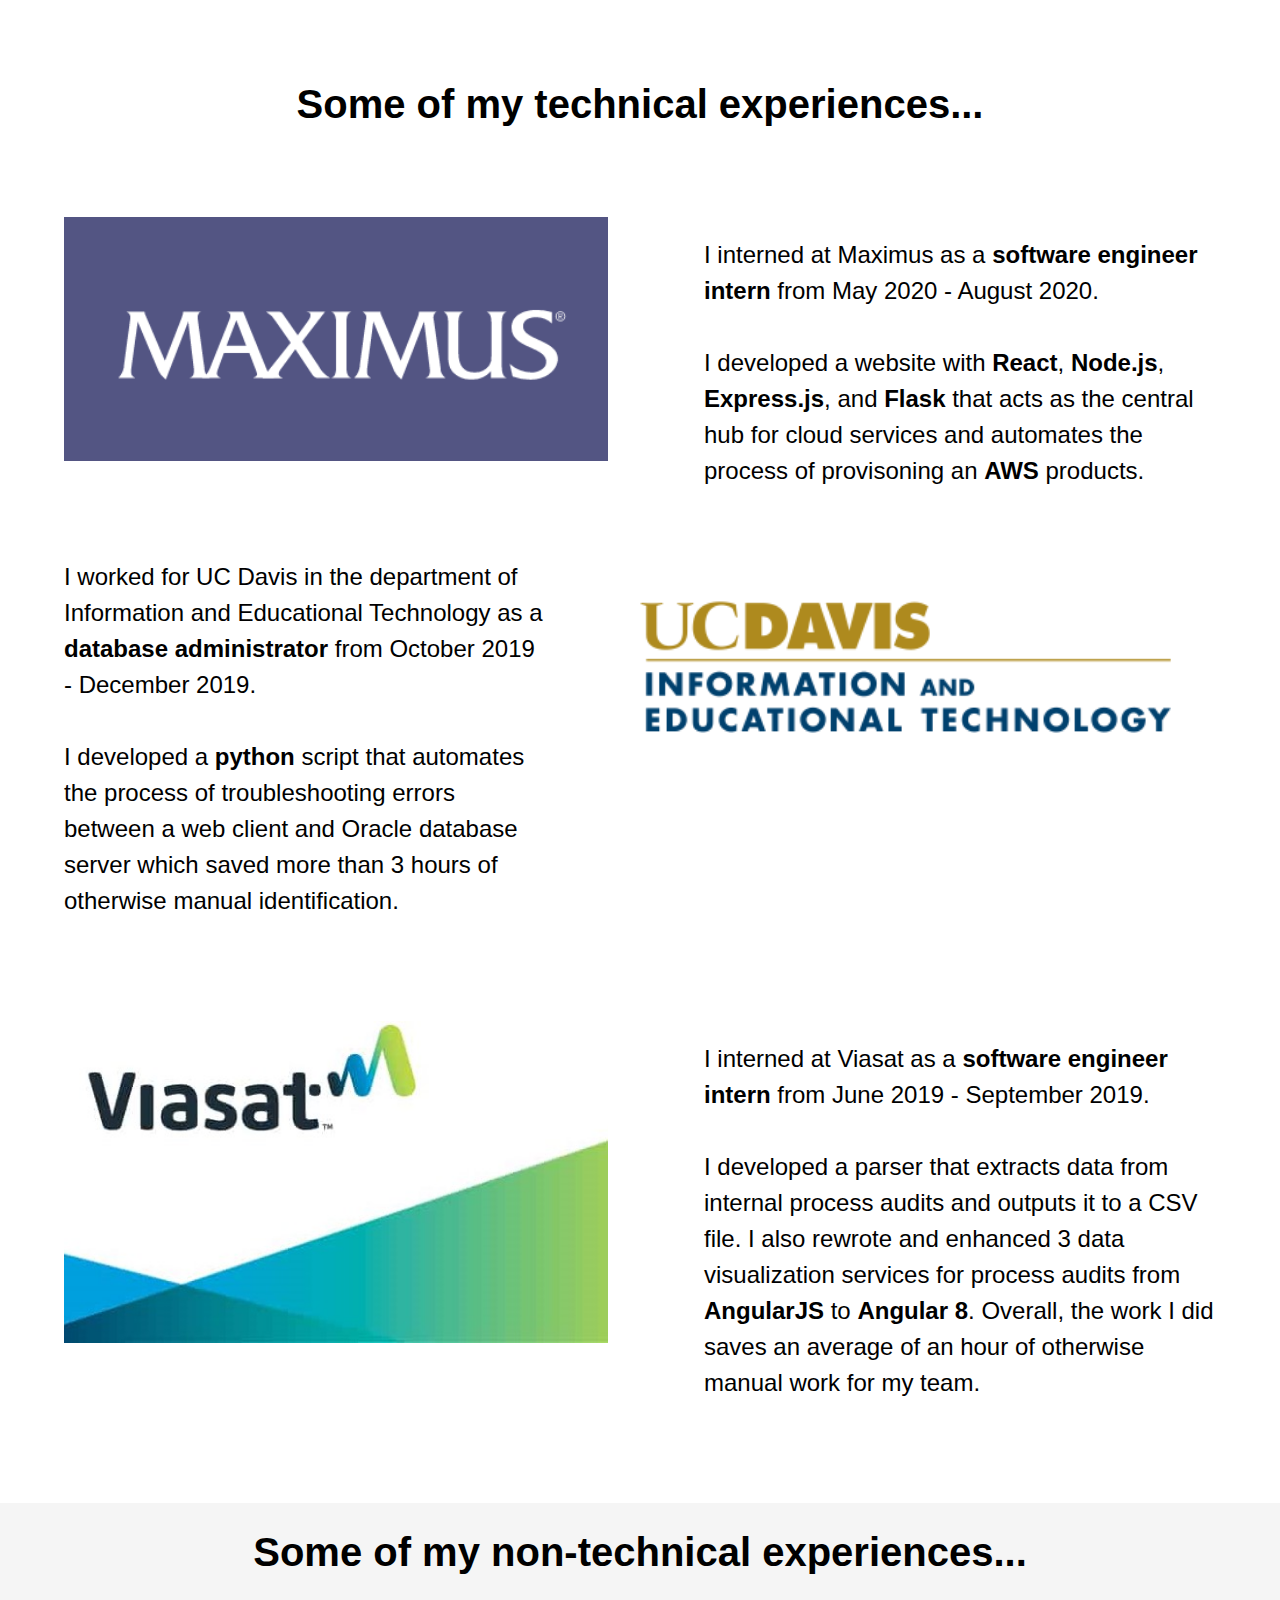
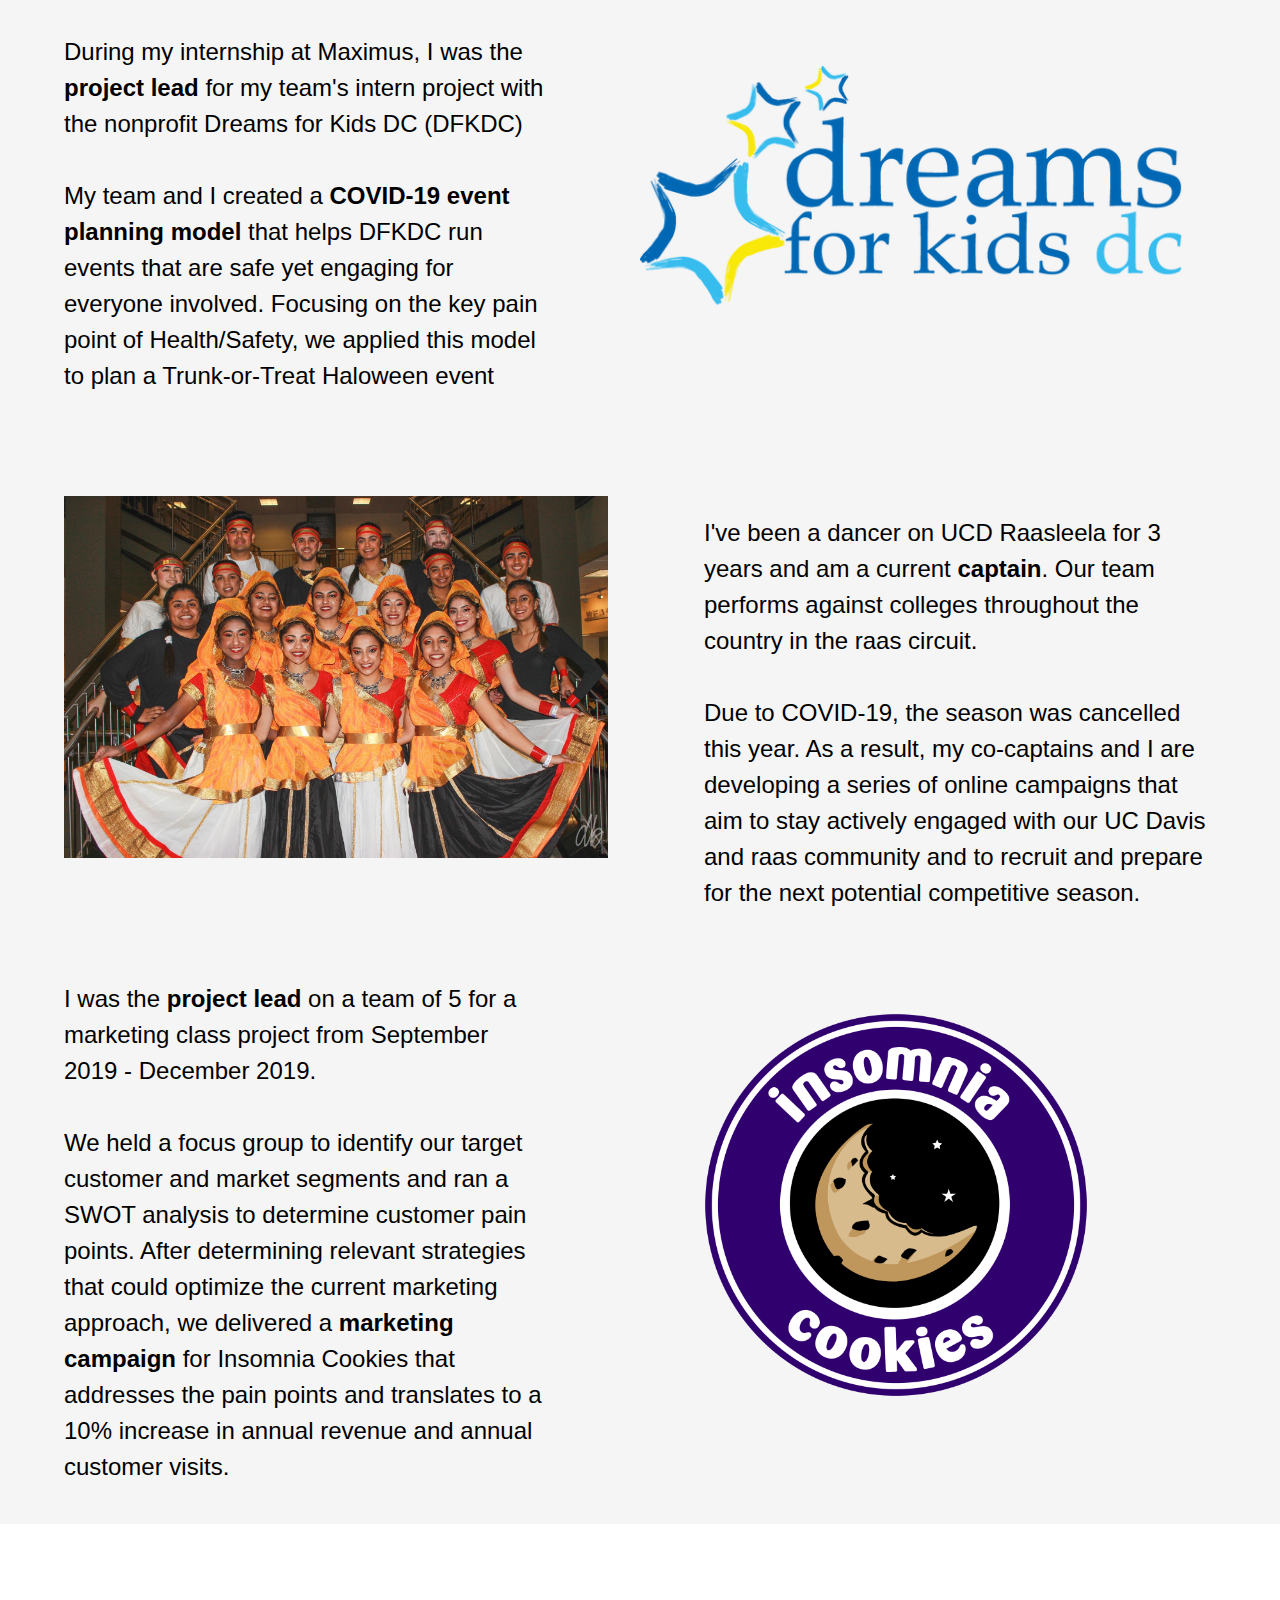
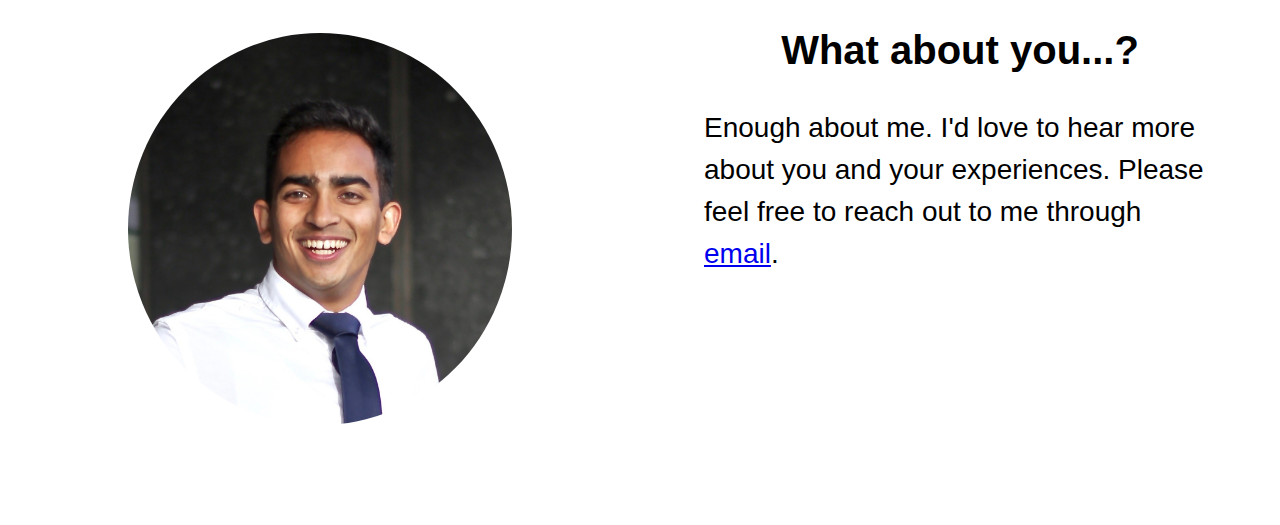
==== commit 910059e4: "Adjust about me text overflow" ====
--- a/index.html
+++ b/index.html
@@ -85,13 +85,15 @@
                     My long term goal is to grow my technical knowledge 
                     as a software engineer, and eventually 
                     shift into a management role.
-                    <br>
-                    <br>
-                    Outside of work, I enjoy hanging with friends, playing games/sports,
-                    watching movies/YouTube, reading, and traveling!
-                    <br>
-                    <br>
-                    Fun Fact: I was a Quidditch referee during my 1st year at UC Davis!  
+                    <span id=extraAbout>
+                        <br>
+                        <br>
+                        Outside of work, I enjoy hanging with friends, playing games/sports,
+                        watching movies/YouTube, reading, and traveling!
+                        <br>
+                        <br>
+                        Fun Fact: I was a Quidditch referee during my 1st year at UC Davis!
+                    </span>  
                 </div>
             </div>
         </div>
--- a/index.css
+++ b/index.css
@@ -869,6 +869,7 @@
         float: left;
         width: 50%;
         display: block;
+        margin-top: 1%;
     }
     
     #aboutCodeTextContainer {
@@ -880,6 +881,10 @@
         margin-right: 10%;
         font-size: 20px;
         line-height: 1.5;
+    }
+
+    #extraAbout {
+        display: none;
     }
     
     #code {
@@ -1142,6 +1147,7 @@
     #aboutCodeImage {
         float: left;
         width: 50%;
+        margin-top: 1%;
     }
 
     #aboutCodeTextContainer {
@@ -1153,6 +1159,10 @@
         margin-right: 10%;
         font-size: 24px;
         line-height: 1.5;
+    }
+
+    #extraAbout {
+        display: none;
     }
 
     #code {
@@ -1409,6 +1419,7 @@
     #aboutCodeImage {
         float: left;
         width: 50%;
+        margin-top: 1%;
     }
 
     #aboutCodeTextContainer {
@@ -1420,6 +1431,10 @@
         margin-right: 10%;
         font-size: 24px;
         line-height: 1.5;
+    }
+
+    #extraAbout {
+        display: none;
     }
 
     #code {
